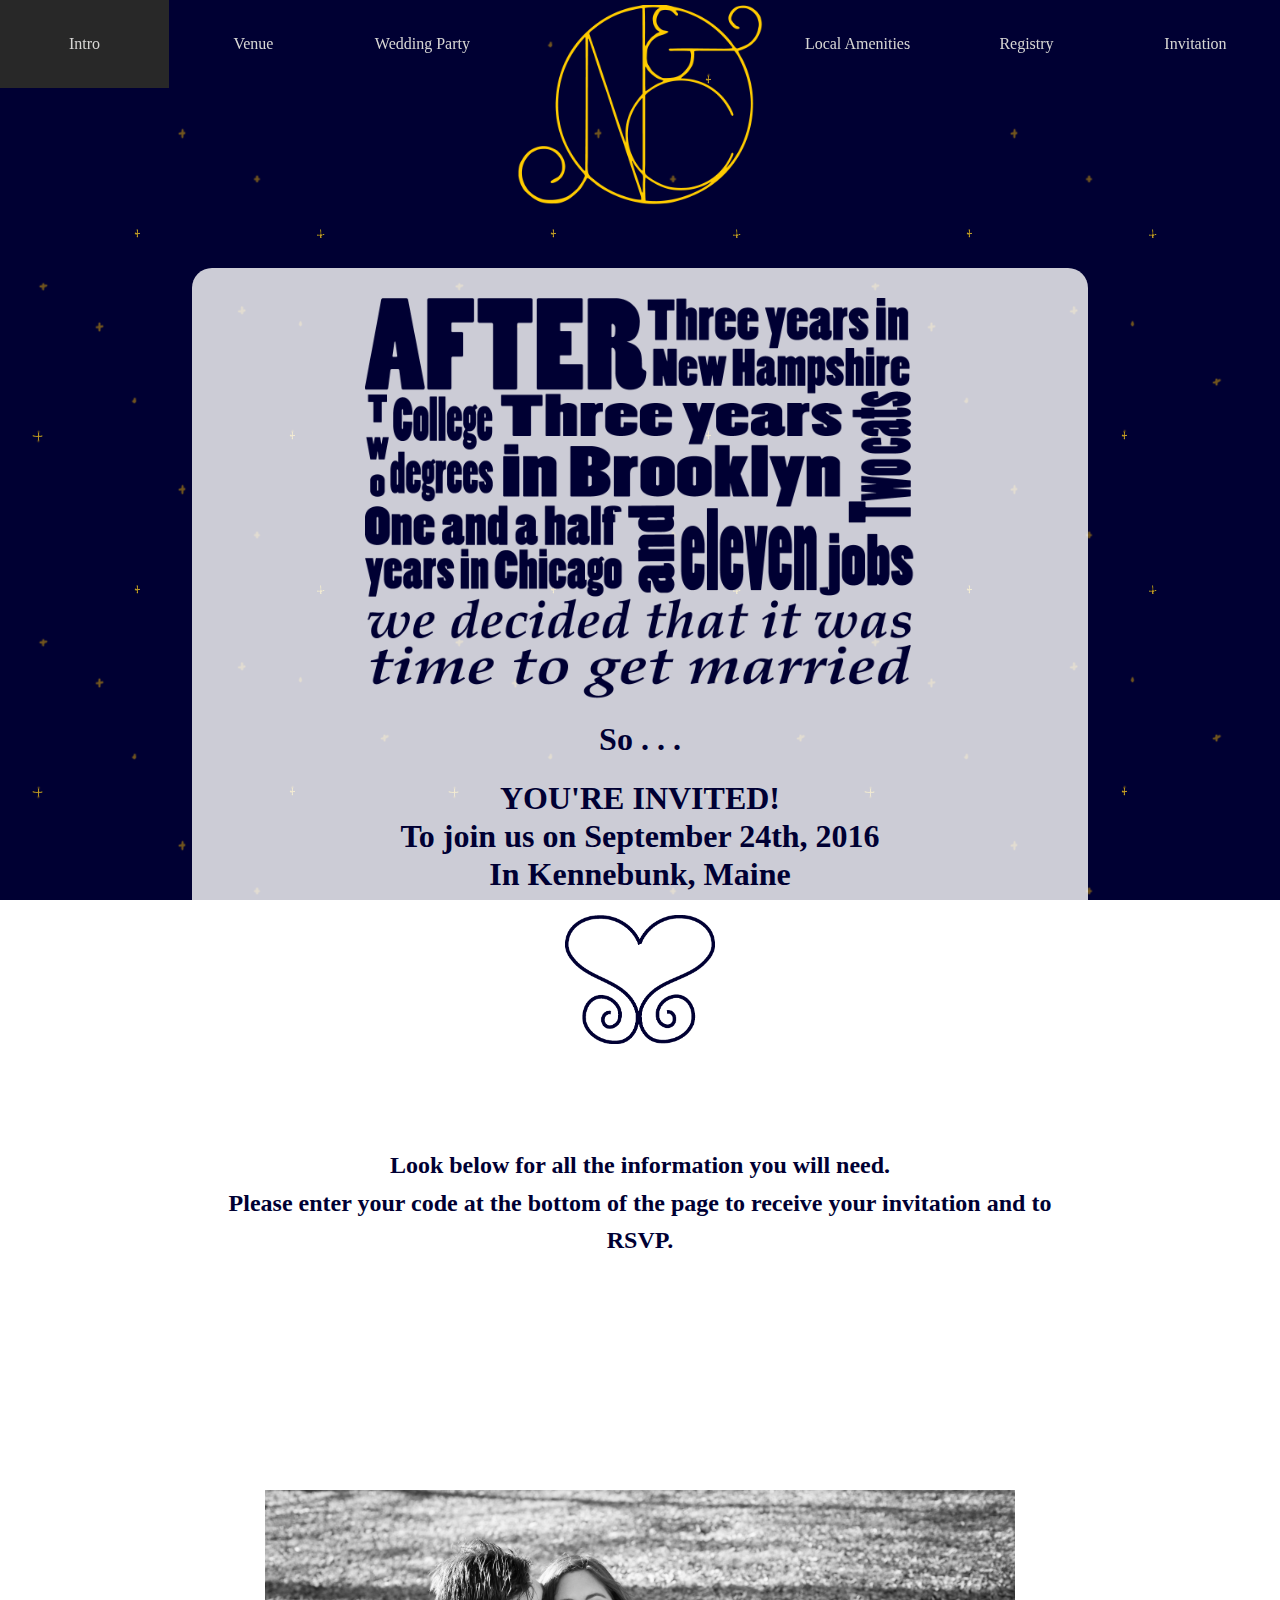
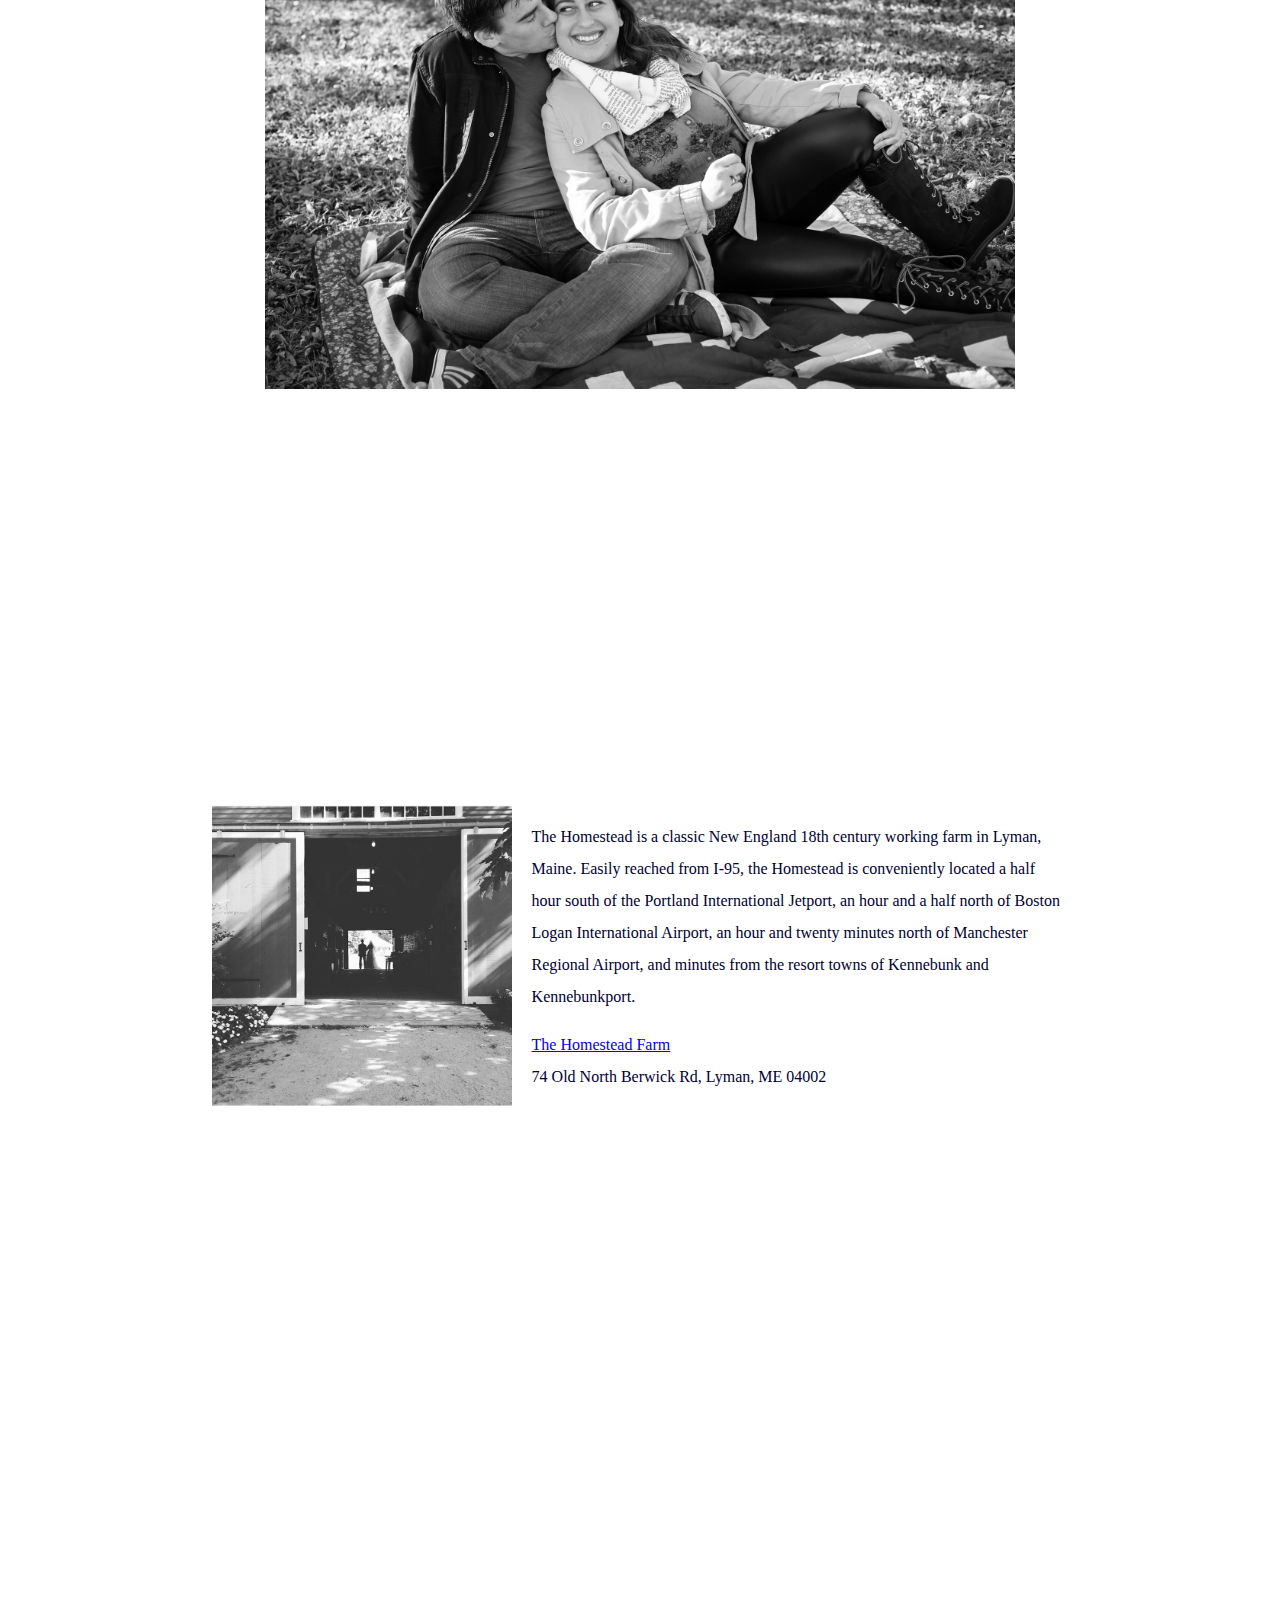
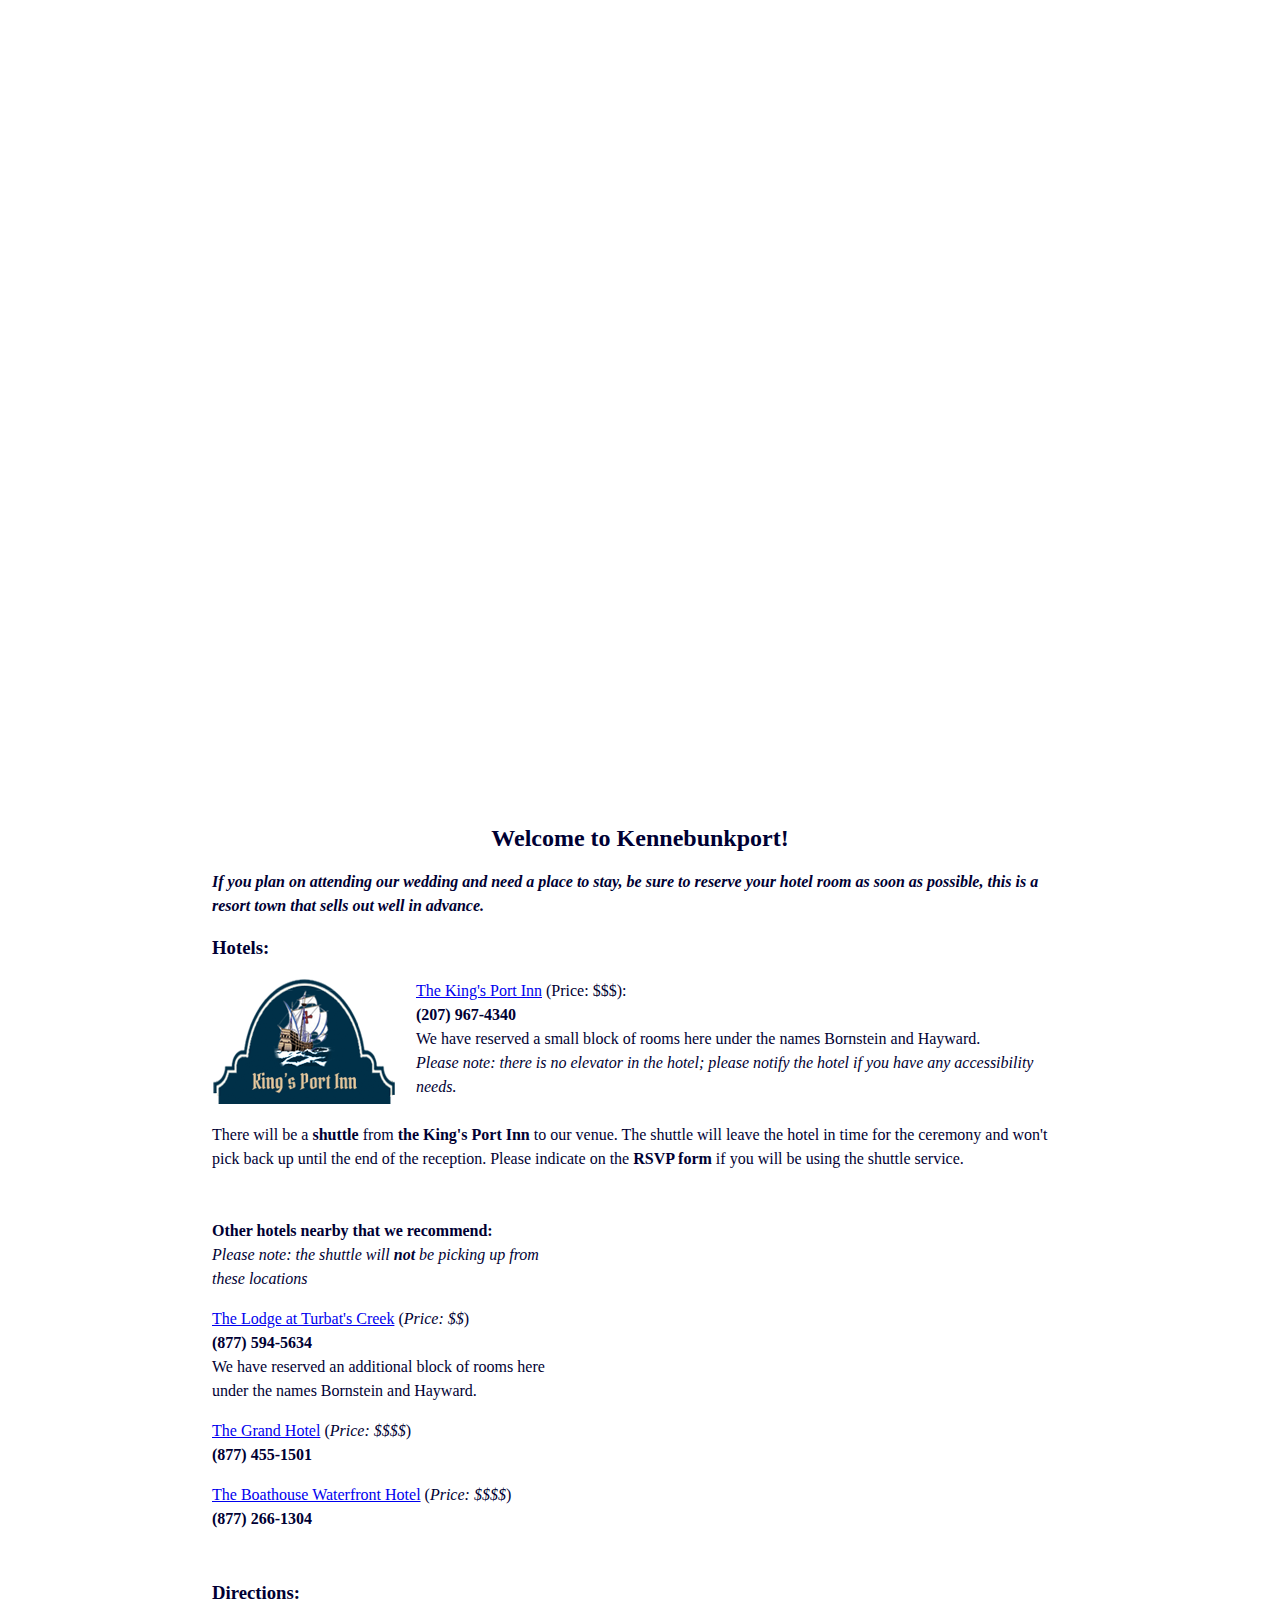
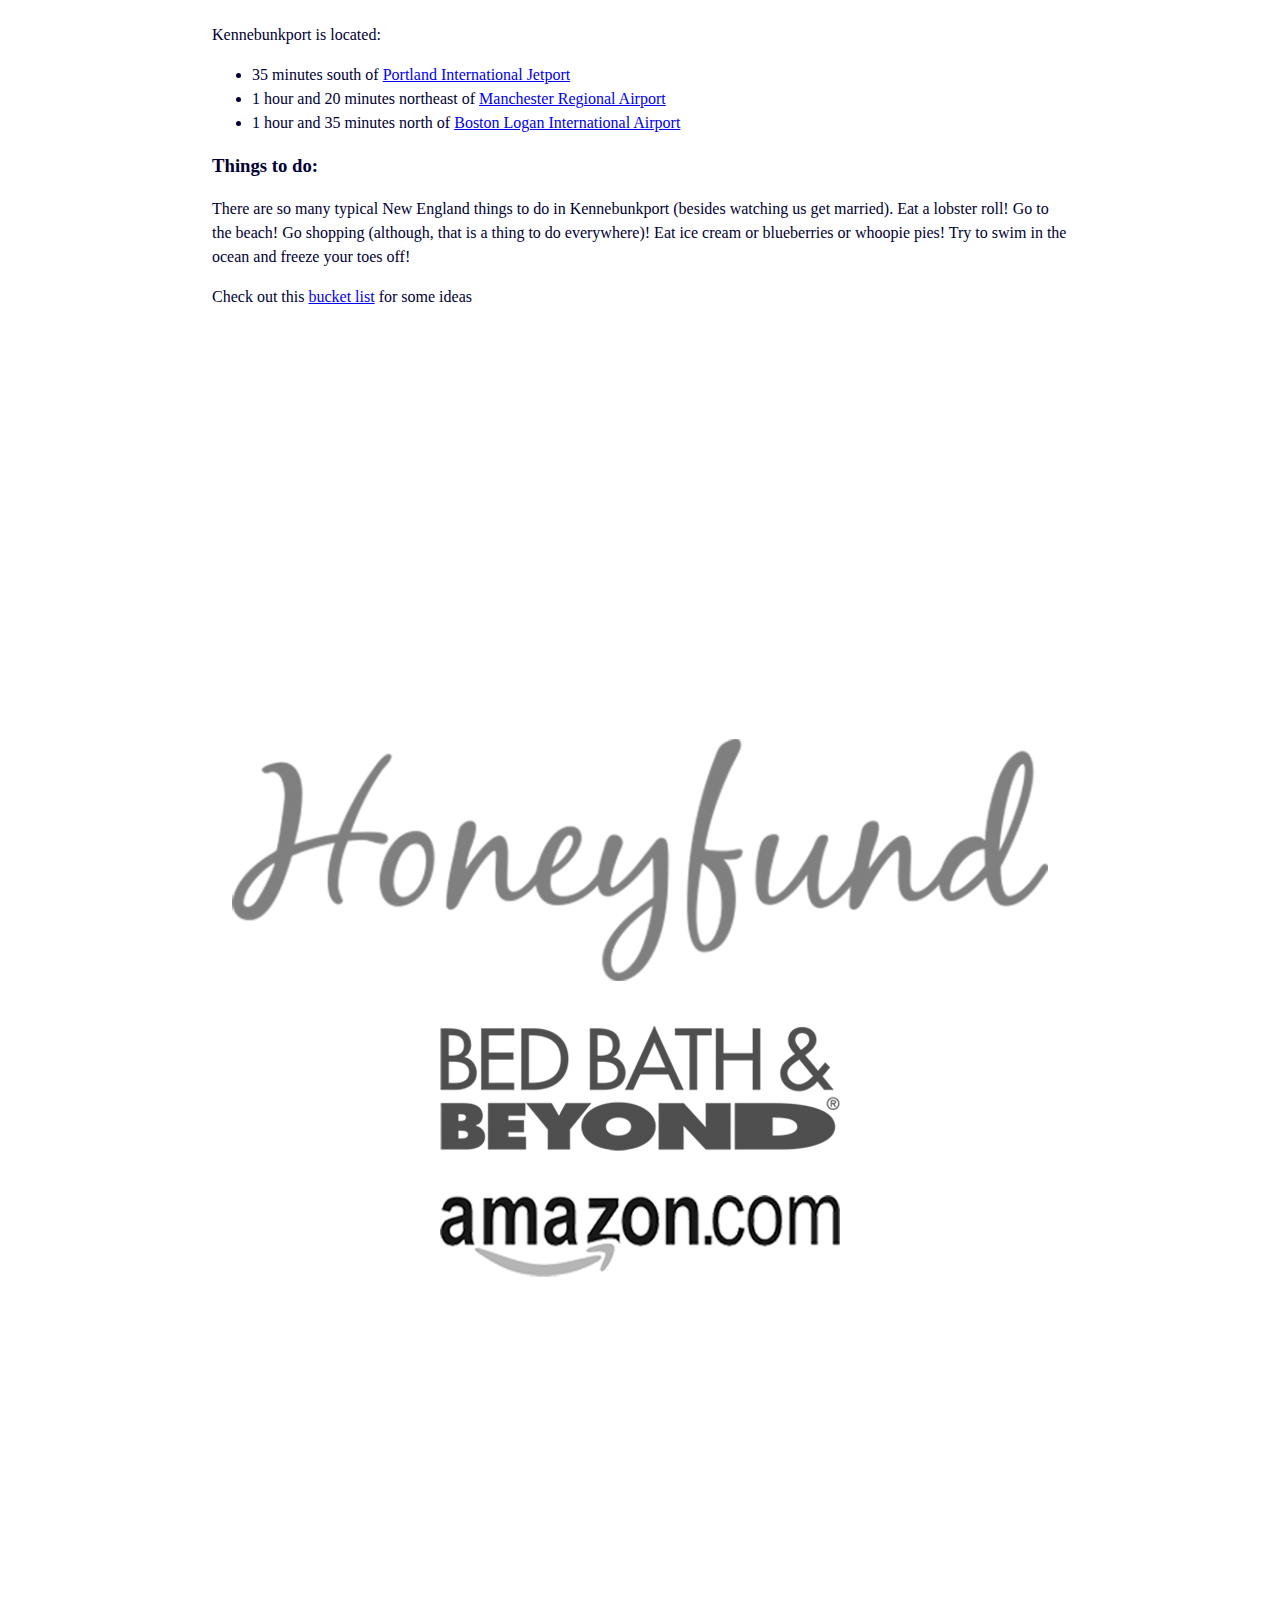
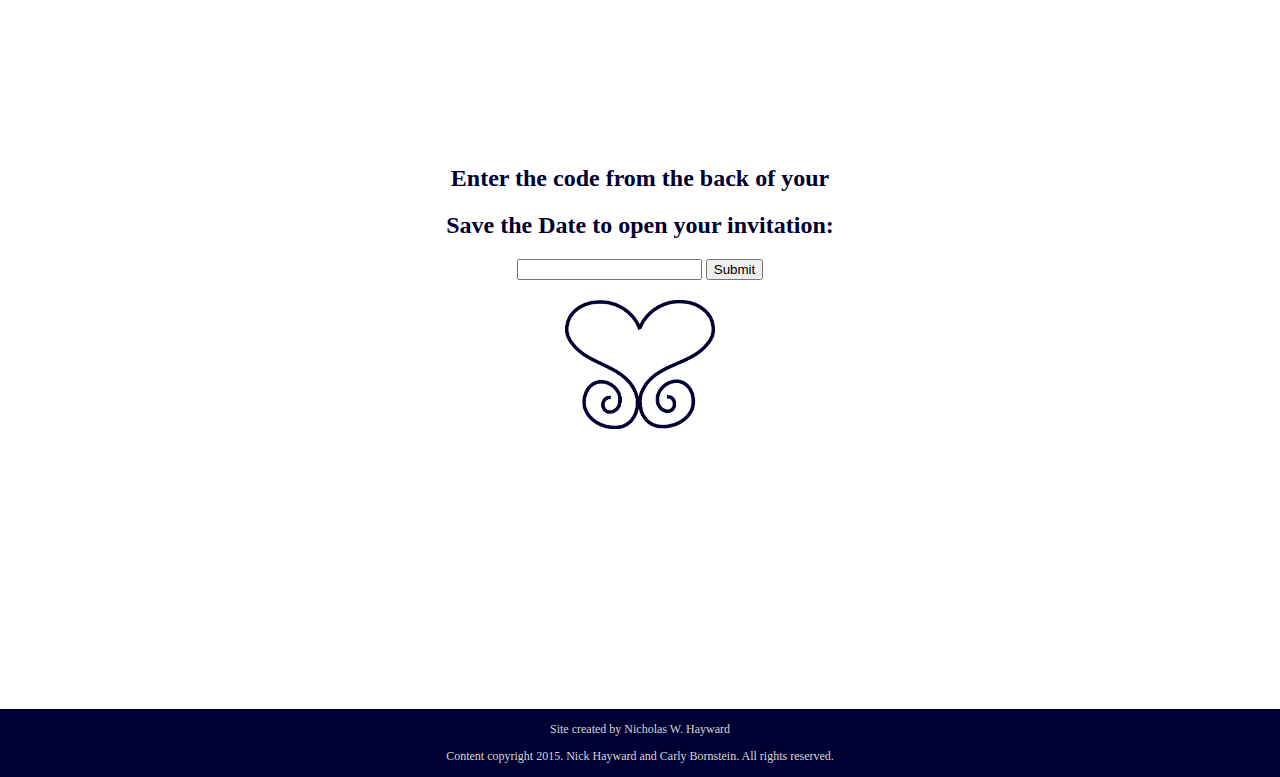
==== index.html @ 3ce3a88a "added footer and countdown" ====
<!DOCTYPE html>
<html>
<head>
	<meta charset="UTF-8">
	<meta name="robots" content="noindex">
	<link rel="shortcut icon" href="img/favicon.ico" type="image/x-icon">
	<link rel="icon" href="img/favicon.ico" type="image/x-icon">
	<title>Nick and Carly's Wedding</title>
	<link rel="stylesheet" type="text/css" href="css/style.css" />
	<link rel="stylesheet" href="plugins/animate.css" />
	<link rel="stylesheet" type="text/css" href="plugins/slick-1.5.9/slick/slick.css" />
	<link rel="stylesheet" type="text/css" href="plugins/slick-1.5.9/slick/slick-theme.css" />
	<script src="https://ajax.googleapis.com/ajax/libs/jquery/1.11.3/jquery.min.js"></script>
	<script>if (typeof jQuery === 'undefined') {
				document.write(unescape('%3Cscript%20src%3D%22plugins/jquery-1.11.3.min.js%22%3E%3C/script%3E'));
			}
	</script>
	<script type="text/javascript" src="js/script.js"></script>
	<script src="plugins/wow/dist/wow.min.js"></script>
	<script type="text/javascript" src="plugins/slick-1.5.9/slick/slick.min.js"></script>
	<script>
		new WOW().init();
	</script>
	<script>
		(function(i,s,o,g,r,a,m){i['GoogleAnalyticsObject']=r;i[r]=i[r]||function(){
		(i[r].q=i[r].q||[]).push(arguments)},i[r].l=1*new Date();a=s.createElement(o),
		m=s.getElementsByTagName(o)[0];a.async=1;a.src=g;m.parentNode.insertBefore(a,m)
		})(window,document,'script','//www.google-analytics.com/analytics.js','ga');
		ga('create', 'UA-71401719-1', 'auto');
		ga('send', 'pageview');
	</script>
</head>
<body>
	<div id="top">
		<div id="nav">
			<a class="nav-item" href="#intro">Intro</a>
			<a class="nav-item" href="#venue">Venue</a>
			<a class="nav-item" href="#party">Wedding Party</a>
			<div id="logo">
				<img src="img/wedding_logo_gold.png" />
			</div>
			<a class="nav-item" href="#amenities">Local Amenities</a>
			<a class="nav-item" href="#registry">Registry</a>
			<a class="nav-item" href="#rsvp">Invitation</a>
		</div>
	</div>
	<div id="wrapper" class="wow fadeInUp">
		<div id="intro">
			<div class="content">
				<img id="introImage" src="img/intro.png" />
				<p><h1>So . . .</h1></p>
				<p><h1>YOU'RE INVITED!<br />
				To join us on September 24th, 2016<br />
				In Kennebunk, Maine</h1></p>
				<img id="introHeart" src="img/scrollwork_heart_navy.png" />
				<iframe src="http://free.timeanddate.com/countdown/i4zasvn5/n2310/cf12/cm0/cu4/ct0/cs0/ca0/co0/cr0/ss0/cac003/cpc003/pct/tcfff/fn3/fs100/szw576/szh243/iso2016-09-24T16:30:00" allowTransparency="true" frameborder="0" width="211" height="49"></iframe>
				<p><h2>Look below for all the information you will need.<br />
				Please enter your code at the bottom of the page to receive your invitation and to RSVP.</h2></p>
			</div>
			<div id="carousel">
				<div><img class="landscape" src="img/gallery/Carly-Nick_008.jpg"></div>
				<div><img class="landscape" src="img/gallery/Carly-Nick_018.jpg"></div>
				<div><img class="landscape" src="img/gallery/Carly-Nick_026.jpg"></div>
				<div><img class="landscape" src="img/gallery/Carly-Nick_036.jpg"></div>
				<div><img class="landscape" src="img/gallery/Carly-Nick_048.jpg"></div>
				<div><img class="landscape" src="img/gallery/Carly-Nick_055.jpg"></div>
				<div><img class="portrait" src="img/gallery/Carly-Nick_068.jpg"></div>
				<div><img class="landscape" src="img/gallery/Carly-Nick_095.jpg"></div>
				<div><img class="landscape" src="img/gallery/Carly-Nick_158.jpg"></div>
				<div><img class="portrait" src="img/gallery/Carly-Nick_171.jpg"></div>
			</div>
		</div>
		<div id="venue">
			<div class="header wow swing">
				<p>The Venue</p>
			</div>
			<div class="content">
				<div id="venueInnerImg">
					<img src="img/Homestead.jpg" />
				</div>
				<div id="venueText">
					<p>The Homestead is a classic New England 18th century working farm in Lyman, Maine. Easily reached from I-95, the Homestead is conveniently located a half hour south of the Portland International Jetport, an hour and a half north of Boston Logan International Airport, an hour and twenty minutes north of Manchester Regional Airport, and minutes from the resort towns of Kennebunk and Kennebunkport.</p>
					<p><a href="http://www.thehomestead.me/" target="_blank">The Homestead Farm</a><br />
					74 Old North Berwick Rd, Lyman, ME 04002
					</p>
				</div>
			</div>
		</div>
		<div id="party">
			<div class="header wow swing">
				<p>The Wedding Party</p>
			</div>
			<div id="partyBoxes">
				<div class="content wow fadeInLeft">
					<div class="bobble">
						<img src="img/bobbles/SaraBobble.png" />
					</div>
					<div class="partyText">
						<p><h2>Sara Dennison</h2></p>
						<p><b>Co-Maid of Honor</b><br />
						<b>Relationship:</b> Best friend<br />
						<b>Friends since:</b> 2007<br />
						<b>Most annoying habit:</b> constantly dances</p>
						<p>Sara and I met freshman year of college, we always say that we became best friends on her birthday (when we stuffed ourselves with pizza and smartfood popcorn). As we learned in Dijon, we can easily drink tea and chat for an entire week and not run out of things to say. She is always ready to listen without judgment or just sit and watch TV together. </p>
						<p><i><b>Note from Nick:</b> You shouldn’t be able to curl your foot into a fist. It’s just wrong.</i></p>
					</div>
				</div>
				<div class="content wow fadeInRight">
					<div class="bobble">
						<img src="img/bobbles/AllanBobble.png" />
					</div>
					<div class="partyText">
						<p><h2>Allan Grondin</h2></p>
						<p><b>Best Man</b><br />
						<b>Relationship:</b> Best friend<br />
						<b>Friends since:</b> 2005<br />
						<b>Favorite everything:</b> Top Gun</p>
						<p>Allan and I met sophomore year of high school when he borrowed a pen from me every day in Driver’s Ed. The next semester I saw him at lunch and I got my pen back. We decided that was enough foreplay and we started hanging out. Allan is the kind of guy who will always have your back without you even needing to ask. He’s also the kind of guy who always has sharp and/or dangerous objects within arm's reach, so keep him on your side.</p>
						<p><i><b>Note from Carly:</b> Their bromance makes me jealous.</i>
						</p>
					</div>
				</div>
				<div class="content wow fadeInLeft">
					<div class="bobble">
						<img src="img/bobbles/JessBobble.png" />
					</div>
					<div class="partyText">
						<p><h2>Jessica Harris</h2></p>
						<p><b>Co-Maid of Honor</b><br />
						<b>Relationship:</b> Best friend<br />
						<b>Friends since:</b> 2007<br />
						<b>Most adorable feature:</b> Perfectly curly hair that I can’t help but sproing</p>
						<p>Jess and I met freshman year of college and bonded quickly while apple picking and later drinking mocktails (because we were that cool). Even though she might love my mom more than she loves me, Jess and I can always come up with fun activities (possibly involving dressing my nieces as hobobabies when they couldn’t object  . . .  sorry). Clearly, she is creative with a dash of wisdom thrown in.</p>
						<p><i><b>Note from Nick:</b> Cause it’s my show you can’t tell me what to do. When life hands me lemons, I make beef stew.</i>
						</p>
					</div>
				</div>
				<div class="content wow fadeInRight">
					<div class="bobble">
						<img src="img/bobbles/RyanBobble.png" />
					</div>
					<div class="partyText">
						<p><h2>Ryan Mack</h2></p>
						<p><b>Groomsman</b><br />
						<b>Relationship:</b> Brother<br />
						<b>Brothers since:</b> 2004<br />
						<b>Most recent sale:</b> 5 seconds ago</p>
						<p>Ryan and I have always been pretty much exact opposites. Two different sides of the spectrum when it comes to athleticism and overall confidence. We still managed to get along for the most part and bond over video games. It was in college, when I was 21 and he needed someone to buy him alcohol, that we found an even stronger bond. Ryan is technically my step-brother, but screw that. He’s my brother. I wouldn’t have it any other way.</p>
						<p><i><b>Note from Carly:</b> I also bought him alcohol.</i>
						</p>
					</div>
				</div>
				<div class="content wow fadeInLeft">
					<div class="bobble">
						<img src="img/bobbles/AliBobble.png" />
					</div>
					<div class="partyText">
						<p><h2>Alanna Bornstein</h2></p>
						<p><b>Bridesmaid</b><br />
						<b>Relationship:</b> Sister<br />
						<b>Sisters since:</b> 1988<br />
						<b>Favorite word:</b> hhhuuuhuuuuggghhh <i>(sigh)</i></p>
						<p>Alanna and I met when  . . .  I was born, and she couldn’t have been happier to get a little sister (cough). We traveled all over, just the two of us, and she always took care of me (albeit by leaving me to watch the bags while she ran off to explore the airport). Once she went off to college our friendship really grew (clearly there is no correlation). The way I speak may change after we get off the phone, but she is always my go-to-person on everything.</p>
						<p><i><b>Note from Nick:</b> I’m better at Words with Friends.</i>
						</p>
					</div>
				</div>
				<div class="content wow fadeInRight">
					<div class="bobble">
						<img src="img/bobbles/JeffBobble.png" />
					</div>
					<div class="partyText">
						<p><h2>Jeffrey Hodgdon</h2></p>
						<p><b>Groomsman</b><br />
						<b>Relationship:</b> Friend<br />
						<b>Friends since:</b> 2007<br />
						<b>Night job:</b> Dave Chappelle’s understudy</p>
						<p>Jeff and I went to high school together, but we didn’t really meet until college. In high school he was the guy who sat two desks in front of me wearing a distracting t-shirt where letters turned into musical instruments. I missed more questions from the teacher in that class than any class I’ve ever been in. Jeff is the kind of person you can sit down with and just talk about life. He’s a loyal friend. No matter where you go, he’ll get there, even if it’s just for a quick visit.</p>
						<p><i><b>Note from Carly:</b> His laugh scares me.</i>
						</p>
					</div>
				</div>
				<div class="content wow fadeInLeft">
					<div class="bobble">
						<img src="img/bobbles/CoriBobble.png" />
					</div>
					<div class="partyText">
						<p><h2>Cori McGrath</h2></p>
						<p><b>Bridesmaid</b><br />
						<b>Relationship:</b> Sister<br />
						<b>Sisters since:</b> 1988<br />
						<b>Best talent:</b> She can outdrink us all</p>
						<p>Cori and I met when she held me in the hospital after I was born (I assume, I have no recollection of this). And then I was able to hold her daughters in the hospital after they were born. Even though she was stuck babysitting us all the time, she sought her revenge by having me babysit Molly and Shaye. I lucked out having a big sister like her, because Cori and her family are the best people to stay up late with, drinking wine, playing games, and being silly (and possibly deep).</p>
						<p><i><b>Note from Nick:</b> How can real estate exist without fake estate? Think about it.</i>
						</p>
					</div>
				</div>
				<div class="content wow fadeInRight">
					<div class="bobble">
						<img src="img/bobbles/DustinBobble.png" />
					</div>
					<div class="partyText">
						<p><h2>Dustin Schoenbrun</h2></p>
						<p><b>Groomsman</b><br />
						<b>Relationship:</b> Friend<br />
						<b>Friends since:</b> 2008<br />
						<b>Fun fact:</b> Next in line to replace Geddy Lee on bass guitar</p>
						<p>Dustin and I met in college when we encountered each other one day in a dorm that neither of us lived in. We were both made up of a similar combination of nerdiness and geekiness, so we hit it off pretty well. Dustin is a rare mix of midwestern values, southern charm, and a northeastern love of the Bruins. He cares about those close to him, and I mean he really cares. If you like bonding with strangers at the table next to yours, just follow him out anywhere.</p>
						<p><i><b>Note from Carly:</b> I’m so happy he cut his hair.</i>
						</p>
					</div>
				</div>
			</div>
		</div>
		<div id="amenities">
			<div class="header wow swing">
				<p>Local Amenities</p>
			</div>
			<div class="content">
				<p><h2>Welcome to Kennebunkport!</h2></p>
				<p><em><strong>If you plan on attending our wedding and need a place to stay, be sure to reserve your hotel room as soon as possible, this is a resort town that sells out well in advance.</strong></em></p>
				<p><h3>Hotels:</h3></p>
				<img src="img/KingsPortInn.png" />
				<p><a href="http://www.kingsportinn.com/" target="_blank">The King's Port Inn</a> (Price: $$$):<br />
				<b>(207) 967-4340</b><br />
				We have reserved a small block of rooms here under the names Bornstein and Hayward.<br />
				<i>Please note: there is no elevator in the hotel; please notify the hotel if you have any accessibility needs.</i><br /><br />
				There will be a <b>shuttle</b> from <b>the King's Port Inn</b> to our venue. The shuttle will leave the hotel in time for the ceremony and won't pick back up until the end of the reception. Please indicate on the <b>RSVP form</b> if you will be using the shuttle service.</p>
				<div id="amenitiesInfo">
					<div id="info">
						<p><b>Other hotels nearby that we recommend:</b><br />
						<i>Please note: the shuttle will <b>not</b> be picking up from these locations</i></p>
						<p><a href="http://www.lodgeatturbatscreek.com/" target="_blank">The Lodge at Turbat's Creek</a> (<i>Price: $$</i>)<br />
						<b>(877) 594-5634</b><br />
						We have reserved an additional block of rooms here under the names Bornstein and Hayward.</p>
						<p><a href="http://www.thegrandhotelmaine.com/" target="_blank">The Grand Hotel</a> (<i>Price: $$$$</i>)<br />
						<b>(877) 455-1501</b></p>
						<p><a href="http://boathouseme.com/" target="_blank">The Boathouse Waterfront Hotel</a> (<i>Price: $$$$</i>)<br />
						<b>(877) 266-1304</b></p>
					</div>
					<div id="mapContainer">
						<iframe src="https://www.google.com/maps/embed?pb=!1m28!1m12!1m3!1d92759.42466207806!2d-70.62148705323632!3d43.40353025013741!2m3!1f0!2f0!3f0!3m2!1i1024!2i768!4f13.1!4m13!3e6!4m5!1s0x4cb2ab8d7031692f%3A0xaef5ee0ee29c388e!2sKing&#39;s+Port+Inn%2C+18+Western+Ave%2C+Kennebunk%2C+ME+04043!3m2!1d43.359491899999995!2d-70.4808899!4m5!1s0x4cb2b0c34b0e8c6f%3A0x631d1c53defa34c9!2s74+Old+North+Berwick+Rd%2C+Lyman%2C+ME+04002!3m2!1d43.4514621!2d-70.62165449999999!5e0!3m2!1sen!2sus!4v1449376179369" width="500" height="375" frameborder="0" style="border:0" allowfullscreen></iframe>
					</div>
				</div>
				<p><h3>Directions:</h3></p>
				<p>Kennebunkport is located:</p>
				<ul>
					<li>35 minutes south of <a href="https://www.google.com/maps/dir/Portland+International+Jetport,+Westbrook+Street,+Portland,+ME/King%27s+Port+Inn,+18+Western+Ave,+Kennebunk,+ME+04043/@43.5045903,-70.5771215,11z/data=!3m1!4b1!4m13!4m12!1m5!1m1!1s0x4cb29959242eab81:0xfbc7a5854bf63ecf!2m2!1d-70.3096974!2d43.6464785!1m5!1m1!1s0x4cb2ab8d7031692f:0xaef5ee0ee29c388e!2m2!1d-70.4808899!2d43.3594919" target="_blank">Portland International Jetport</a></li>
					<li>1 hour and 20 minutes northeast of <a href="https://www.google.com/maps/dir/Manchester-Boston+Regional+Airport,+Airport+Road,+Manchester,+NH/King's+Port+Inn,+18+Western+Ave,+Kennebunk,+ME+04043/@42.9814076,-71.5520162,9z/data=!3m1!4b1!4m13!4m12!1m5!1m1!1s0x89e24c36881b17dd:0x37d636cccee4883c!2m2!1d-71.4352177!2d42.929687!1m5!1m1!1s0x4cb2ab8d7031692f:0xaef5ee0ee29c388e!2m2!1d-70.4808899!2d43.3594919" target="_blank">Manchester Regional Airport</a></li>
					<li>1 hour and 35 minutes north of <a href="https://www.google.com/maps/dir/Boston+Logan+International+Airport,+1+Harborside+Dr,+Boston,+MA+02128/King's+Port+Inn,+18+Western+Ave,+Kennebunk,+ME+04043/@42.8596895,-71.5087319,9z/data=!3m1!4b1!4m13!4m12!1m5!1m1!1s0x89e37014d5da4937:0xc9394c31f2d5144!2m2!1d-71.0095602!2d42.3656132!1m5!1m1!1s0x4cb2ab8d7031692f:0xaef5ee0ee29c388e!2m2!1d-70.4808899!2d43.3594919" target="_blank">Boston Logan International Airport</a></li>
				</ul>
				<p><h3>Things to do:</h3></p>
				<p>There are so many typical New England things to do in Kennebunkport (besides watching us get married). Eat a lobster roll! Go to the beach! Go shopping (although, that is a thing to do everywhere)! Eat ice cream or blueberries or whoopie pies! Try to swim in the ocean and freeze your toes off!</p>
				<p>Check out this <a href="http://bucketlistjourney.net/2015/06/bucket-list-things-to-do-in-kennebunkport-maine/" target="_blank">bucket list</a> for some ideas</p>
			</div>
		</div>
		<div id="registry">
			<div class="header wow swing">
				<p>Registry</p>
			</div>
			<div class="content">
				<a id="hfLogo" href="http://www.honeyfund.com/wedding/nickandcarly" target="_blank"><img src="img/registry/honeyfund-logo_gray.png" /></a>
				<a id="bbbLogo" href="https://www.bedbathandbeyond.com:443/store/giftregistry/view_registry_guest.jsp?registryId=542759520&eventType=Wedding&pwsurl=" target="_blank"><img src="img/registry/Bed-BathBeyondLogo_gray.png" /></a>
				<a id="aLogo" href="https://www.amazon.com/registry/wedding/TQKA5WDMKS6T" target="_blank"><img src="img/registry/amazon_logo_gray.png" /></a>
			</div>
		</div>
		<div id="rsvp">
			<div class="header wow swing">
				<p>Invitation</p>
			</div>
			<div class="content">
				<div id="codeEntry">
					<h2>Enter the code from the back of your</h2>
					<h2>Save the Date to open your invitation:</h2>
					<input type="text" name="code">
					<button id="submitCode" type="button" onclick="checkCodeAndGetInvite()">Submit</button>
					<img id="introHeart" src="img/scrollwork_heart_navy.png" />
				</div>
			</div>
		</div>
	</div>
	<div id="footer">
		<p>Site created by Nicholas W. Hayward</p>
		<p>Content copyright 2015. Nick Hayward and Carly Bornstein. All rights reserved.</p>
	</div>
</body>
</html>
---- css/style.css ----
body {
	font-family: Georgia, serif;
	/*font-family: "Trebuchet MS", Helvetica, sans-serif;*/
	background-image: url('../img/backgrounds/NavyStars.png');
	background-attachment: fixed;
	color: #000033;
	margin: 0;
	min-width: 658px;
}

#top {
	text-align: center;
}

#nav {
	display: flex;
	position: fixed;
	top: 0;
	left: 0;
	width: 100%;
	min-width: 658px;
	z-index: 1;
}

@media screen and (max-width: 657px) {
	#nav {
		position: static;
	}
}

.nav-item {
	background-color: #000033;
	color: #D7D6D4;
	flex-basis: 25%;
	padding: 25px 10px;
	text-decoration: none;
	height: 100%;
	min-height: 38px;
	display: flex;
	justify-content: center;
	align-items: center;
}

.nav-item:hover {
	background-color: #282828;
}

#logo img {
	padding: 5px 10px;
}

@media screen and (max-width: 922px) {
	#logo {
		display: none !important;
	}
}

#heading {
	margin-top: 100px;
}

#wrapper {
	margin-top: 68px;
}

@media screen and (max-width: 657px) {
	#wrapper {
		margin-top: 0;
	}
}

#wrapper > div {
	padding: 1px 15% 200px;
	text-align: center;
}

@media screen and (max-width: 922px) {
	#wrapper > div {
		padding: 1px 5% 100px;
	}
}

.header {
	display: inline-block;
	font-family: Papyrus, fantasy;
	font-weight: bold;
	font-size: 55px;
	color: #D7D6D4;
}

.header p {
	text-shadow:
		3px 3px 5px #000033,
		-1px -1px 5px #000033,
		1px -1px 5px #000033,
		-1px 1px 5px #000033,
		1px 1px 5px #000033;
}

.content {
	background-color: rgba(255, 255, 255, 0.8);
	border-radius: 20px;
	padding: 10px 20px;
	text-align: left;
}

#introImage, #introHeart {
	display: block;
	width: 100%;
	margin: 20px auto;
}

#introImage {
	max-width: 550px;
}

#introHeart {
	max-width: 150px;
}

#intro {
	line-height: 235%;
	padding-top: 200px !important;
}

#intro .content {
	padding: 10px 30px;
	text-align: center;
}

#carousel {
	margin-top: 200px;
}

#carousel img {
	display: block;
	margin: auto;
	width: 100%;
}

#carousel .landscape {
	max-width: 750px;
}

#carousel .portrait {
	max-width: 333px;
}

#venue {
	background-image: url('../img/backgrounds/Homestead5.jpg');
	background-size: cover;
	background-attachment: fixed;
	background-position: center center;
	text-align: center;
}

#venue .content {
	display: flex;
	flex-wrap: wrap;
	align-items: center;
}

#venueInnerImg {
	flex-basis: 35%;
	padding-right: 20px;
}

#venueInnerImg img {
	width: 100%;
}

#venueText {
	flex-basis: 62%;
	flex-grow: 1;
	line-height: 200%;
}

#party {
	padding: 1px 0 200px !important;
}

#party #partyBoxes {
	display: flex;
	flex-wrap: wrap;
	justify-content: space-around;
	padding: 0px !important;
}

#party #partyBoxes .content {
	flex-basis: 425px;
	flex-grow: 1;
	margin: 50px 20px;
	border-radius: 20px;
	display: flex;
	flex-wrap: wrap;
}

#party #partyBoxes .content .bobble {
	flex-grow: 1;
	text-align: center;
}

#party #partyBoxes .content .bobble img {
	max-height: 399px;
	max-width: 250px;
}

#party #partyBoxes .content .partyText {
	flex-basis: 45%;
	flex-grow: 1;
}

#amenities {
	background-image: url('../img/backgrounds/KennebunkMap.jpg');
	background-size: cover;
	background-attachment: fixed;
	background-position: center center;
}

#amenities .content {
	line-height: 150%;
}

#amenities .content h2 {
	text-align: center;
}

#amenities .content img {
	float: left;
	margin-right: 20px;
}

#amenities .content #amenitiesInfo {
	display: flex;
	flex-wrap: wrap;
	align-items: center;
	justify-content: space-between;
}

#amenities .content #amenitiesInfo #info {
	flex-basis: 30%;
	flex-grow: 1;
	margin-right: 10px;
}

#amenities .content #amenitiesInfo #mapContainer {
	width: 500px;
	height: 375px;
}

#amenities .content .scrolloff {
    pointer-events: none;
}

#registry .content {
	display: flex;
	flex-wrap: wrap;
	align-items: center;
	justify-content: space-around;
}

#registry .content a {
	margin: 20px;
}

#registry .content img {
	flex-basis: 400px;
}

#registry .content img:first-child {
	flex-basis: 100%;
}

#hfLogo {
	width: 850px;
}

#bbbLogo, #aLogo {
	width: 400px;
	height: 100%;
	margin: auto;
}

#hfLogo img, #bbbLogo img, #aLogo img {
	width: 100%;
}

#rsvp {
	background-image: url('../img/backgrounds/envelope_logo.jpg');
	background-size: cover;
	background-attachment: fixed;
	background-position: center center;
}

#codeEntry {
	font-family: Papyrus, fantasy;
	font-weight: bold;
	text-align: center;
	padding: 50px 0;
}

#rsvp .content svg {
	display: block;
	margin: auto;
}

text {
  stroke-dasharray: 1000;
  stroke-dashoffset: 1000;
  -webkit-animation: draw 8s forwards;
  -moz-animation: draw 8s forwards;
  -o-animation: draw 8s forwards;
  -ms-animation: draw 8s forwards;
  animation: draw 8s forwards;
}
@-webkit-keyframes draw {
  100% {
    stroke-dashoffset: 0;
  }
}
@-moz-keyframes draw {
  100% {
    stroke-dashoffset: 0;
  }
}
@-o-keyframes draw {
  100% {
    stroke-dashoffset: 0;
  }
}
@-ms-keyframes draw {
  100% {
    stroke-dashoffset: 0;
  }
}
@keyframes draw {
  100% {
    stroke-dashoffset: 0;
  }
}

#rsvp .content #invite {
	position: relative;
	text-align: center;
	padding: 40px 45px;
	font-weight: bold;
	font-family: Papyrus, fantasy;
}

#rsvp .content #invite #upper_right {
	position: absolute;
	background-image: url(../img/scrollwork_corner_navy_tr.png);
	background-repeat: no-repeat;
	background-size: cover;
	top: 5px;
	right: 0%;
	height: 200px;
	width: 200px;
}

#rsvp .content #invite #upper_left {
	position: absolute;
	background-image: url(../img/scrollwork_corner_navy_tl.png);
	background-repeat: no-repeat;
	background-size: cover;
	top: 5px;
	left: 0;
	height: 200px;
	width: 200px;
}

#rsvp .content #invite #lower_left {
	position: absolute;
	background-image: url(../img/scrollwork_corner_navy_bl.png);
	background-repeat: no-repeat;
	background-size: cover;
	bottom: 0%;
	left: 0;
	height: 200px;
	width: 200px;
}

#rsvp .content #invite #lower_right {
	bottom: 0%;
	background-image: url(../img/scrollwork_corner_navy_br.png);
	background-repeat: no-repeat;
	background-size: cover;
	right: 0%;
	position: absolute;
	height: 200px;
	width: 200px;
}

#rsvp .content #rsvpForm {
	line-height: 2;
	max-width: 600px;
	border: 5px solid #060761;
	margin: 20px auto;
	padding: 10px;
}

#rsvp .content #rsvpForm input[type=number] {
	width: 20px;
}

#rsvp .content #rsvpForm p:last-child {
	text-align: center;
}

#footer {
	background-color: #000033;
	color: #D7D6D4;
	font-size: 12px;
	text-align: center;
	padding: 1px;
}
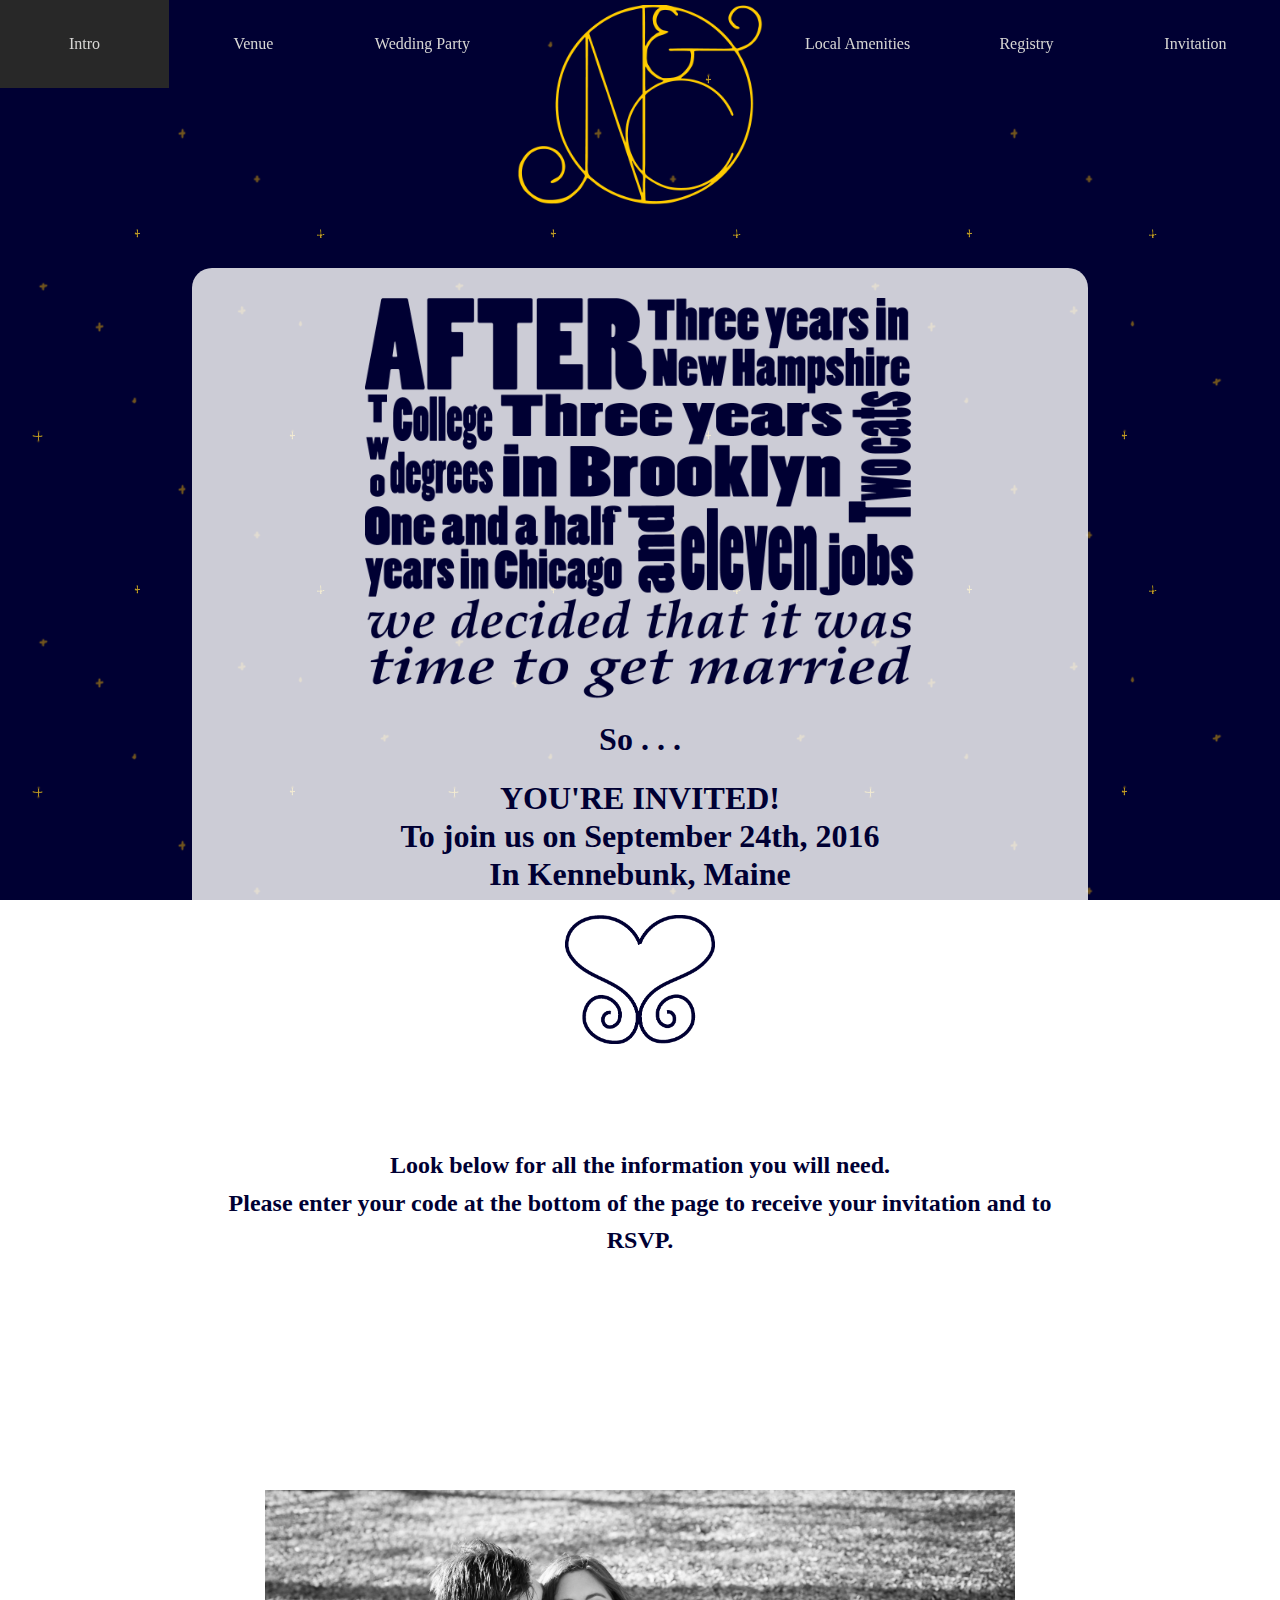
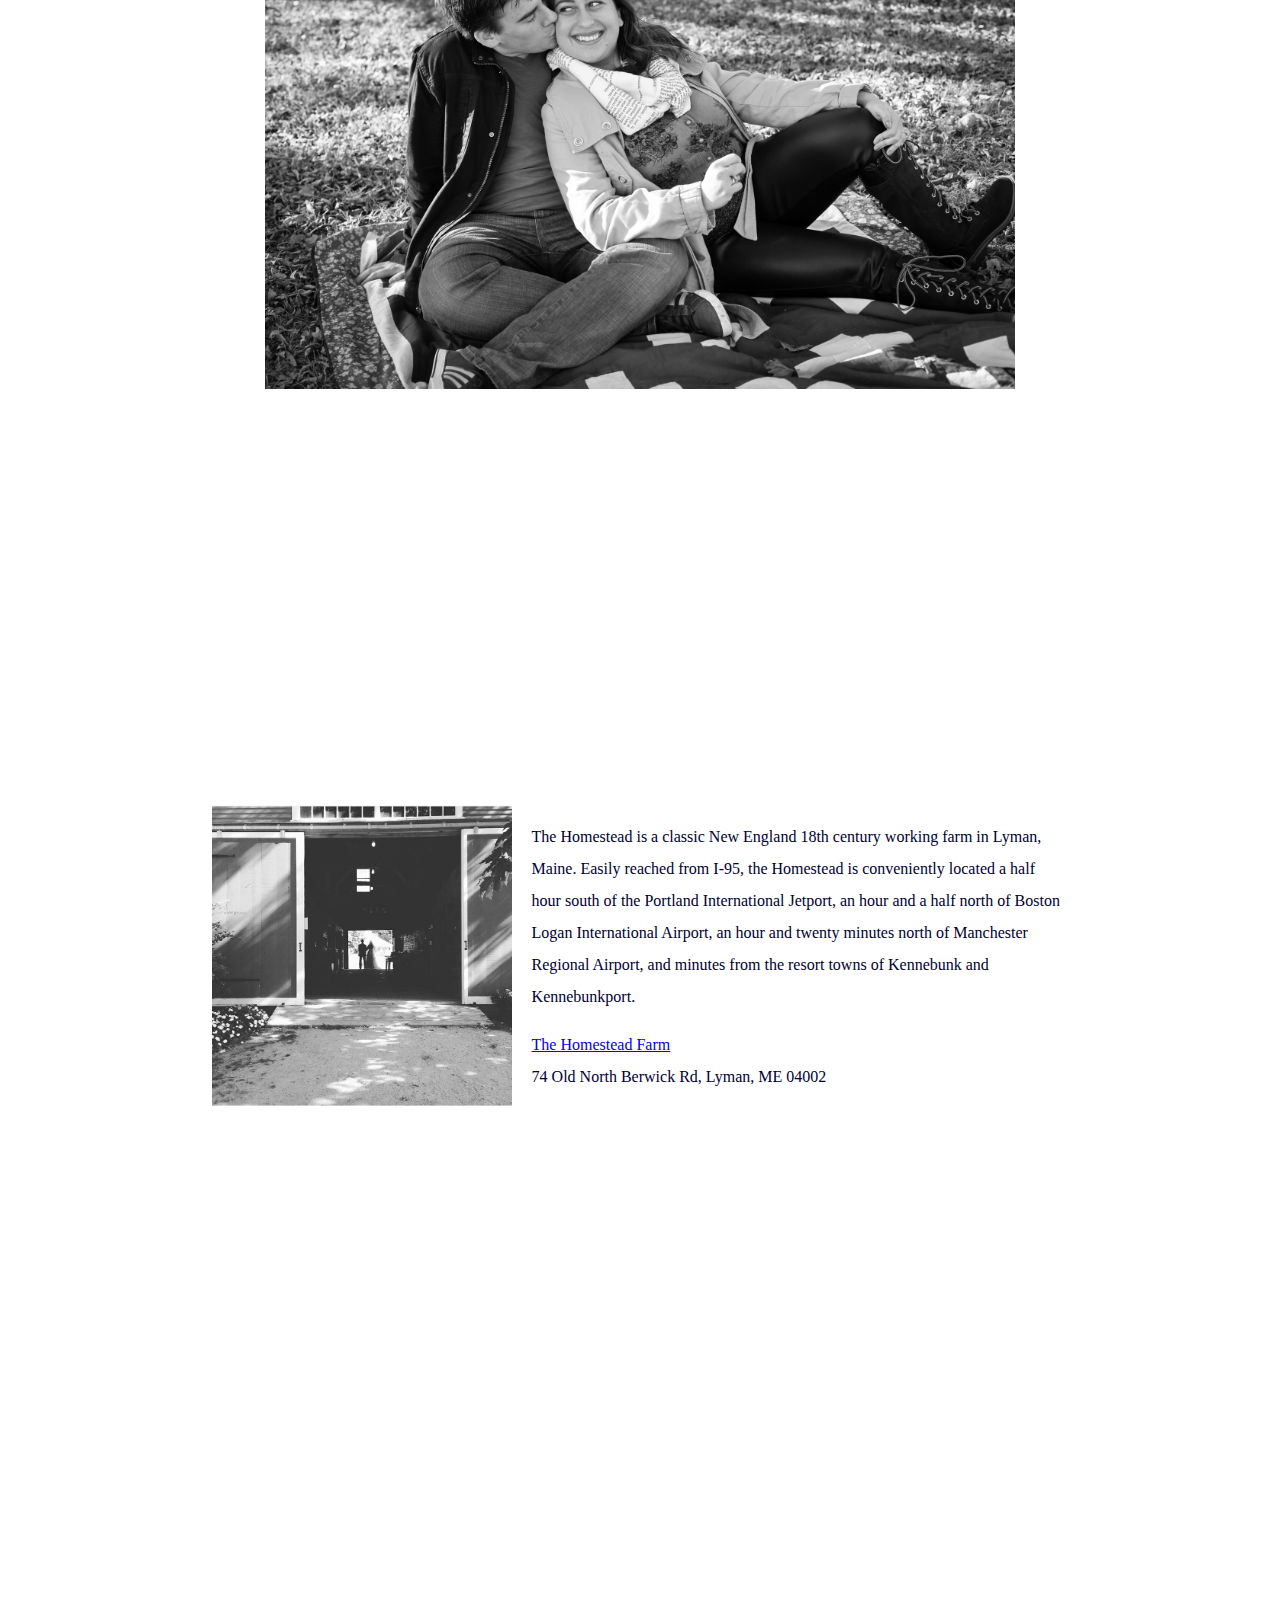
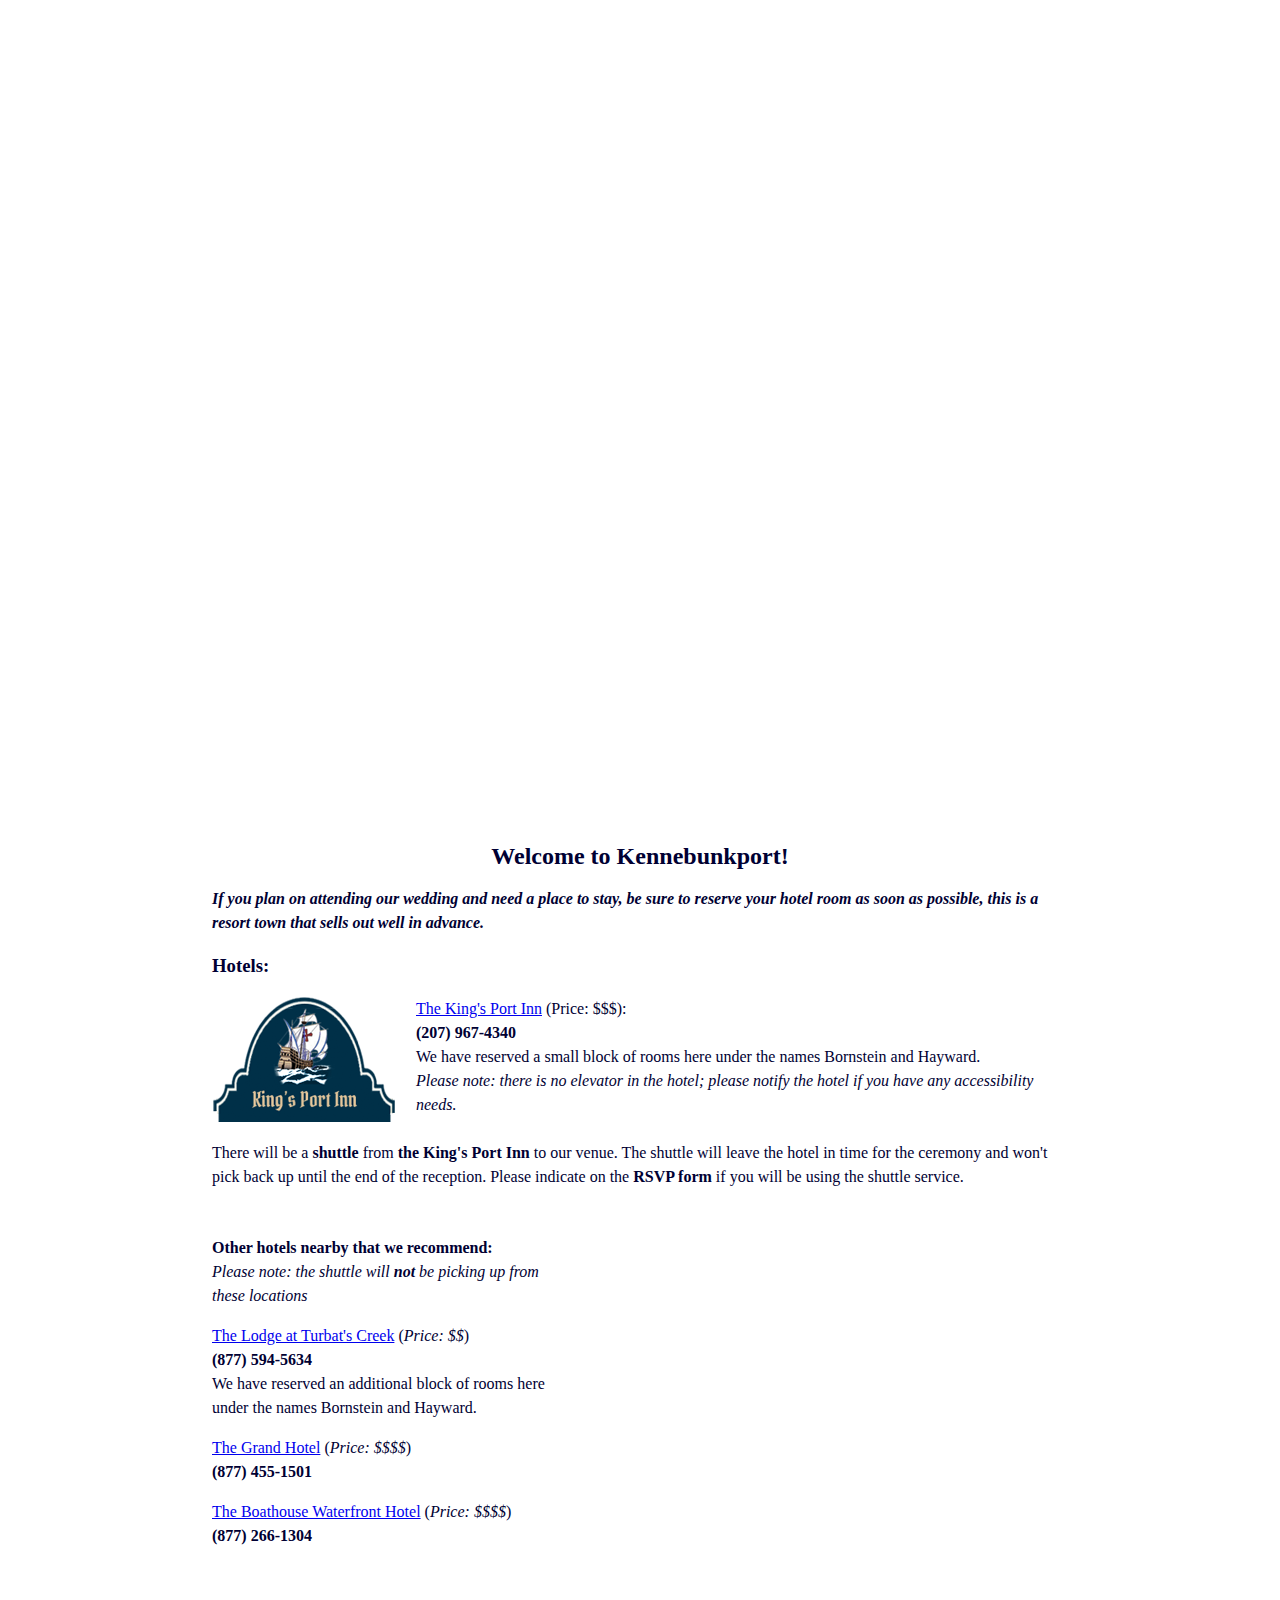
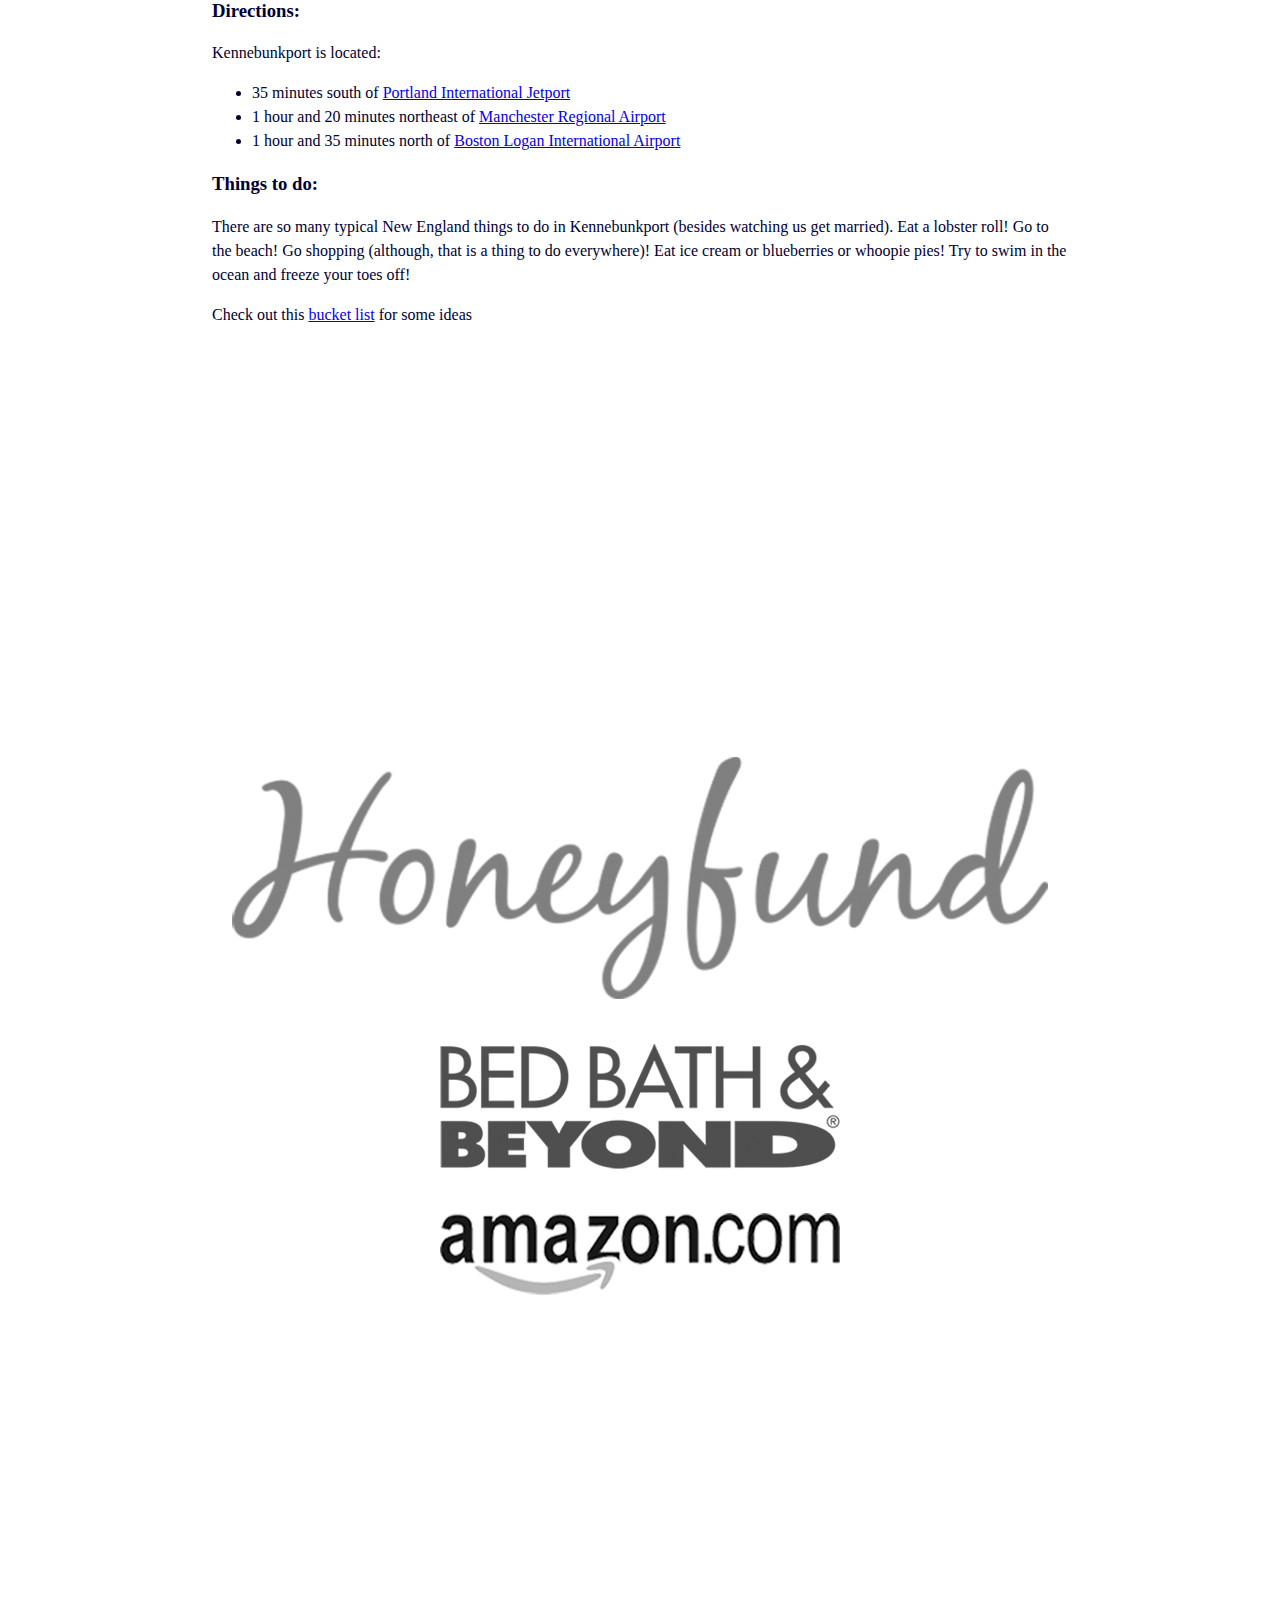
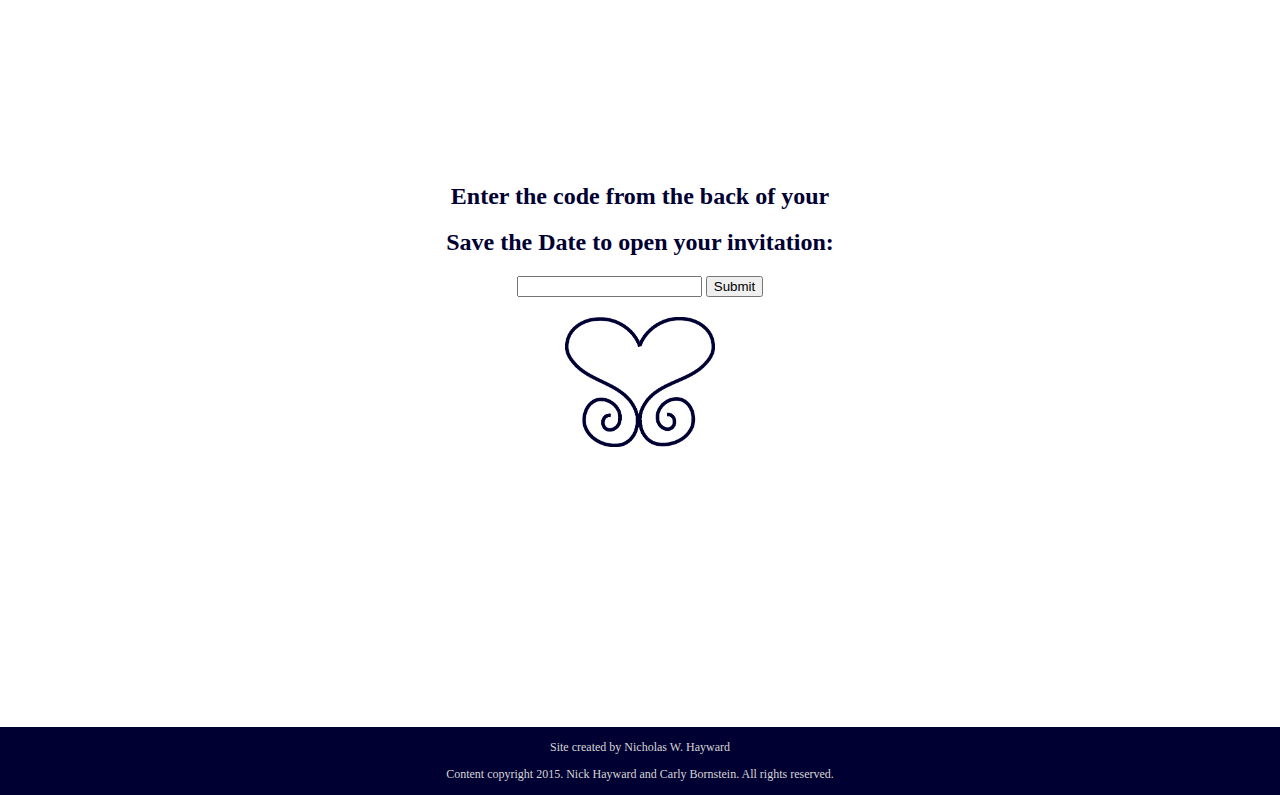
==== commit 0e4f2984: "updating wedding party bios" ====
--- a/index.html
+++ b/index.html
@@ -100,9 +100,9 @@
 						<p><b>Co-Maid of Honor</b><br />
 						<b>Relationship:</b> Best friend<br />
 						<b>Friends since:</b> 2007<br />
-						<b>Most annoying habit:</b> constantly dances</p>
-						<p>Sara and I met freshman year of college, we always say that we became best friends on her birthday (when we stuffed ourselves with pizza and smartfood popcorn). As we learned in Dijon, we can easily drink tea and chat for an entire week and not run out of things to say. She is always ready to listen without judgment or just sit and watch TV together. </p>
-						<p><i><b>Note from Nick:</b> You shouldn’t be able to curl your foot into a fist. It’s just wrong.</i></p>
+						<b>Most annoying habit:</b> constantly dances, even when she doesn’t realize it.</p>
+						<p>Sara and I met freshman year of college; we always say that we became best friends on her birthday (when we stuffed ourselves with pizza and smartfood popcorn). As we learned in Dijon, we can easily drink tea and chat for an entire week and not run out of things to say. She is always ready to listen without judgment or just sit and watch TV together. </p>
+						<p><i><b>Note from Nick:</b> We were briefly roommates. We pretended to be turtles and tacos. I can’t remember why.</i></p>
 					</div>
 				</div>
 				<div class="content wow fadeInRight">
@@ -145,7 +145,7 @@
 						<b>Relationship:</b> Brother<br />
 						<b>Brothers since:</b> 2004<br />
 						<b>Most recent sale:</b> 5 seconds ago</p>
-						<p>Ryan and I have always been pretty much exact opposites. Two different sides of the spectrum when it comes to athleticism and overall confidence. We still managed to get along for the most part and bond over video games. It was in college, when I was 21 and he needed someone to buy him alcohol, that we found an even stronger bond. Ryan is technically my step-brother, but screw that. He’s my brother. I wouldn’t have it any other way.</p>
+						<p>Ryan and I have always been pretty much exact opposites. We still managed to get along for the most part and bond over video games. It was in college, when I was 21 and he needed someone to buy him alcohol, that we found an even stronger bond. Ryan is technically my step-brother, but screw that. He’s my brother. I wouldn’t have it any other way, even if he is a frat guy.</p>
 						<p><i><b>Note from Carly:</b> I also bought him alcohol.</i>
 						</p>
 					</div>
@@ -161,7 +161,7 @@
 						<b>Sisters since:</b> 1988<br />
 						<b>Favorite word:</b> hhhuuuhuuuuggghhh <i>(sigh)</i></p>
 						<p>Alanna and I met when  . . .  I was born, and she couldn’t have been happier to get a little sister (cough). We traveled all over, just the two of us, and she always took care of me (albeit by leaving me to watch the bags while she ran off to explore the airport). Once she went off to college our friendship really grew (clearly there is no correlation). The way I speak may change after we get off the phone, but she is always my go-to-person on everything.</p>
-						<p><i><b>Note from Nick:</b> I’m better at Words with Friends.</i>
+						<p><i><b>Note from Nick:</b> When I first visited you in NY you took me to Shake Shack. I then moved there in order to be closer to it. Thanks, I guess.</i>
 						</p>
 					</div>
 				</div>
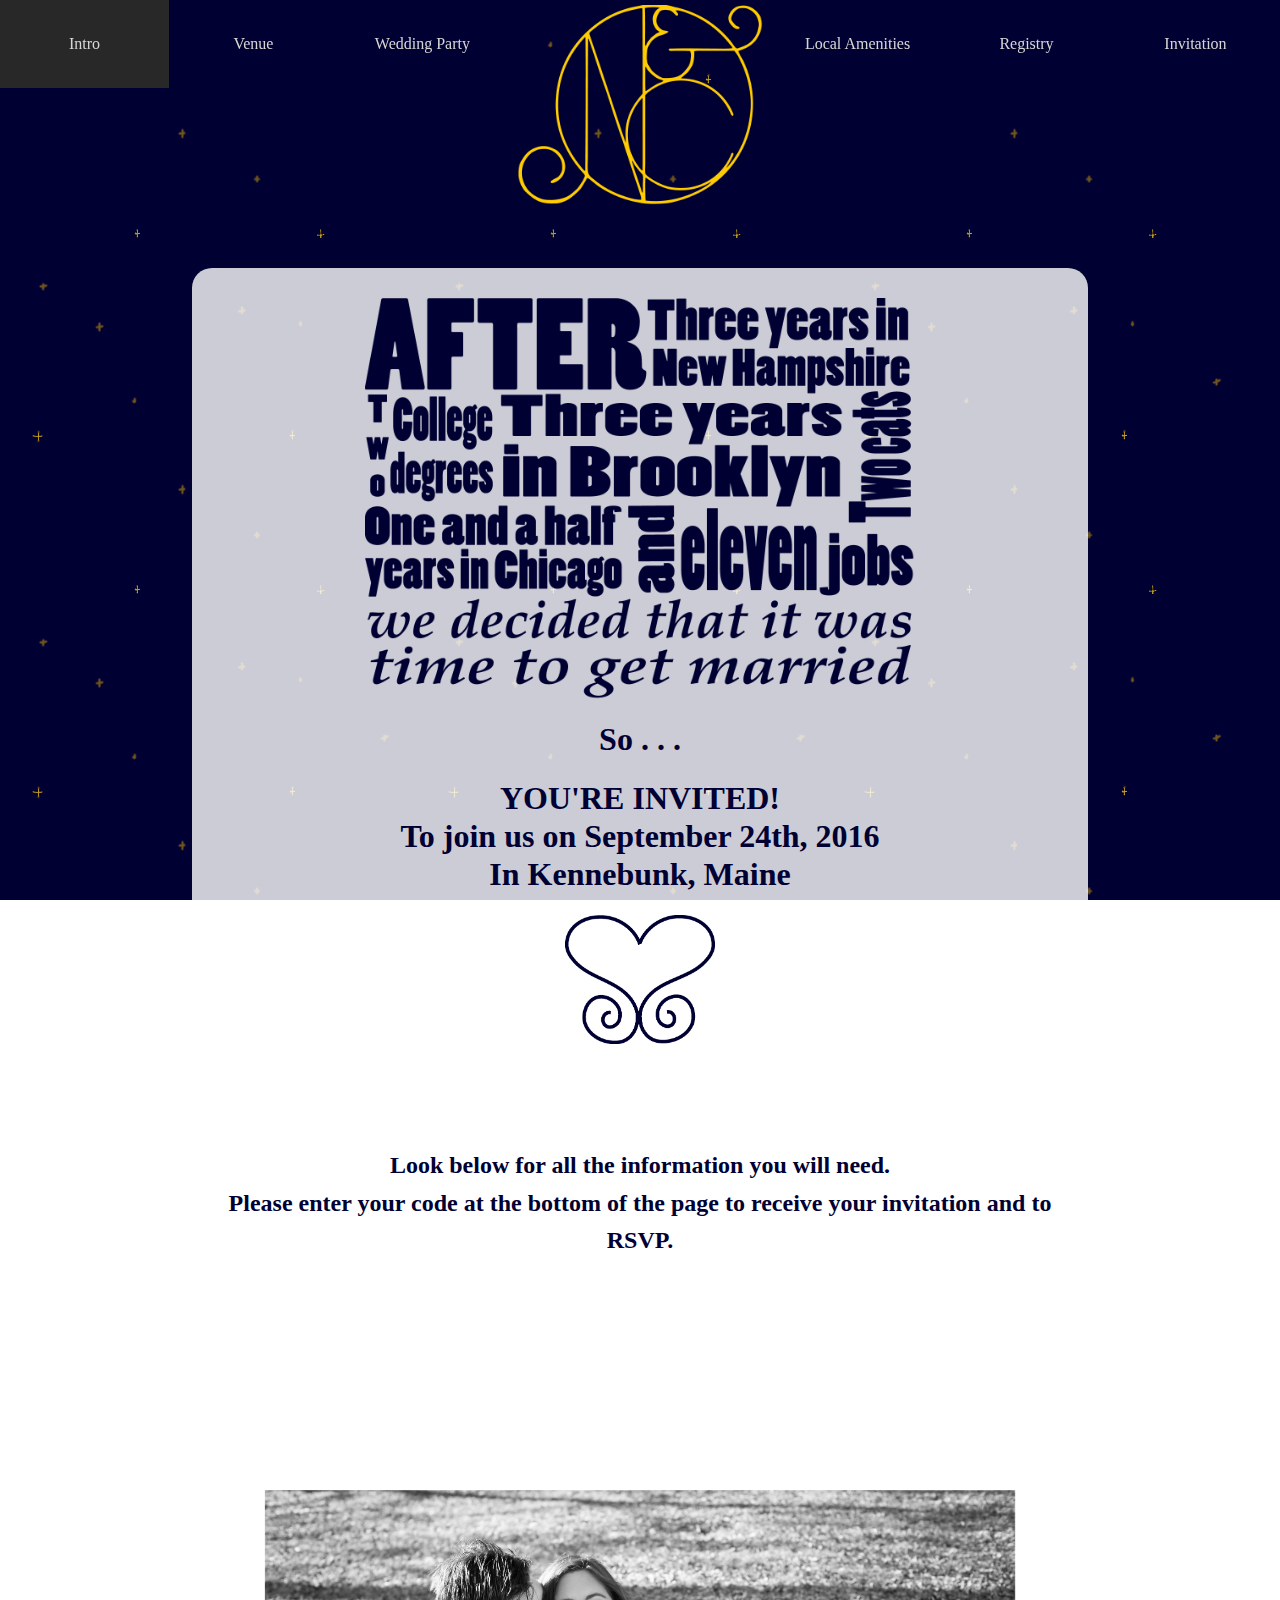
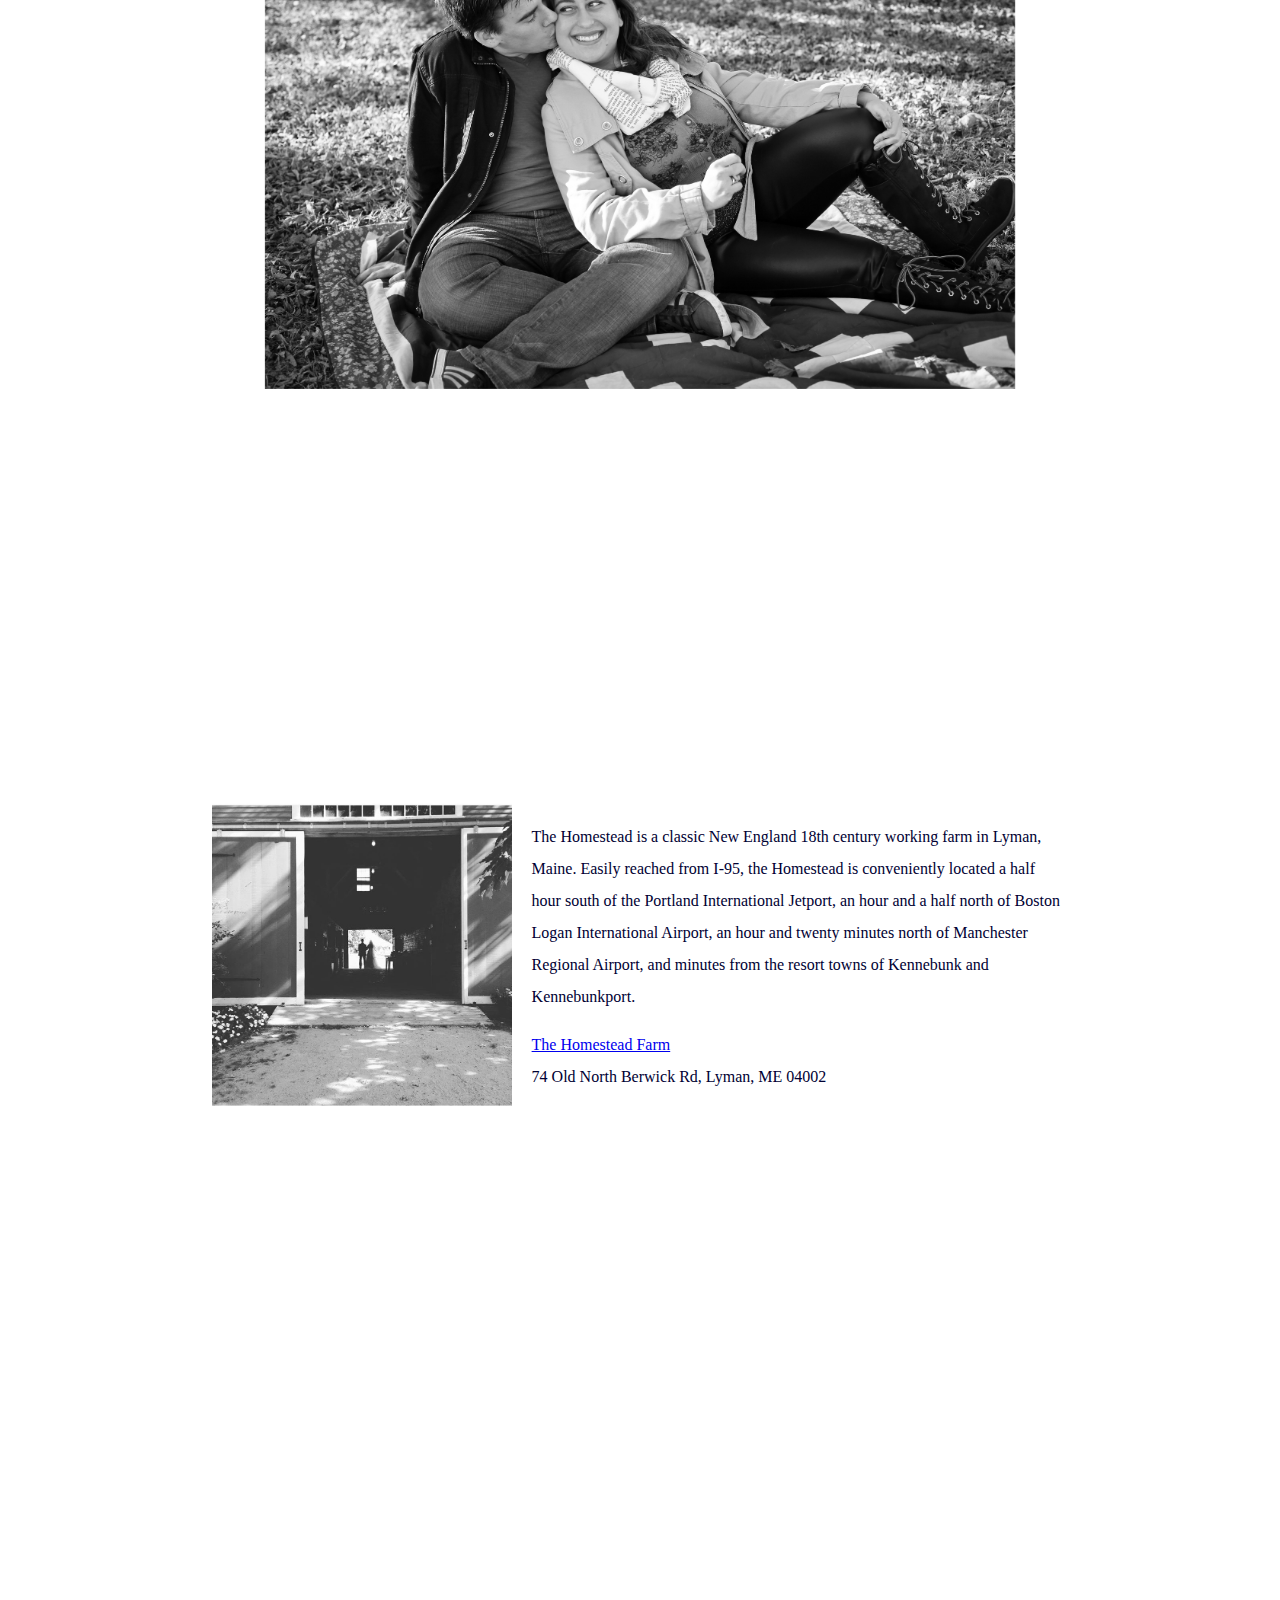
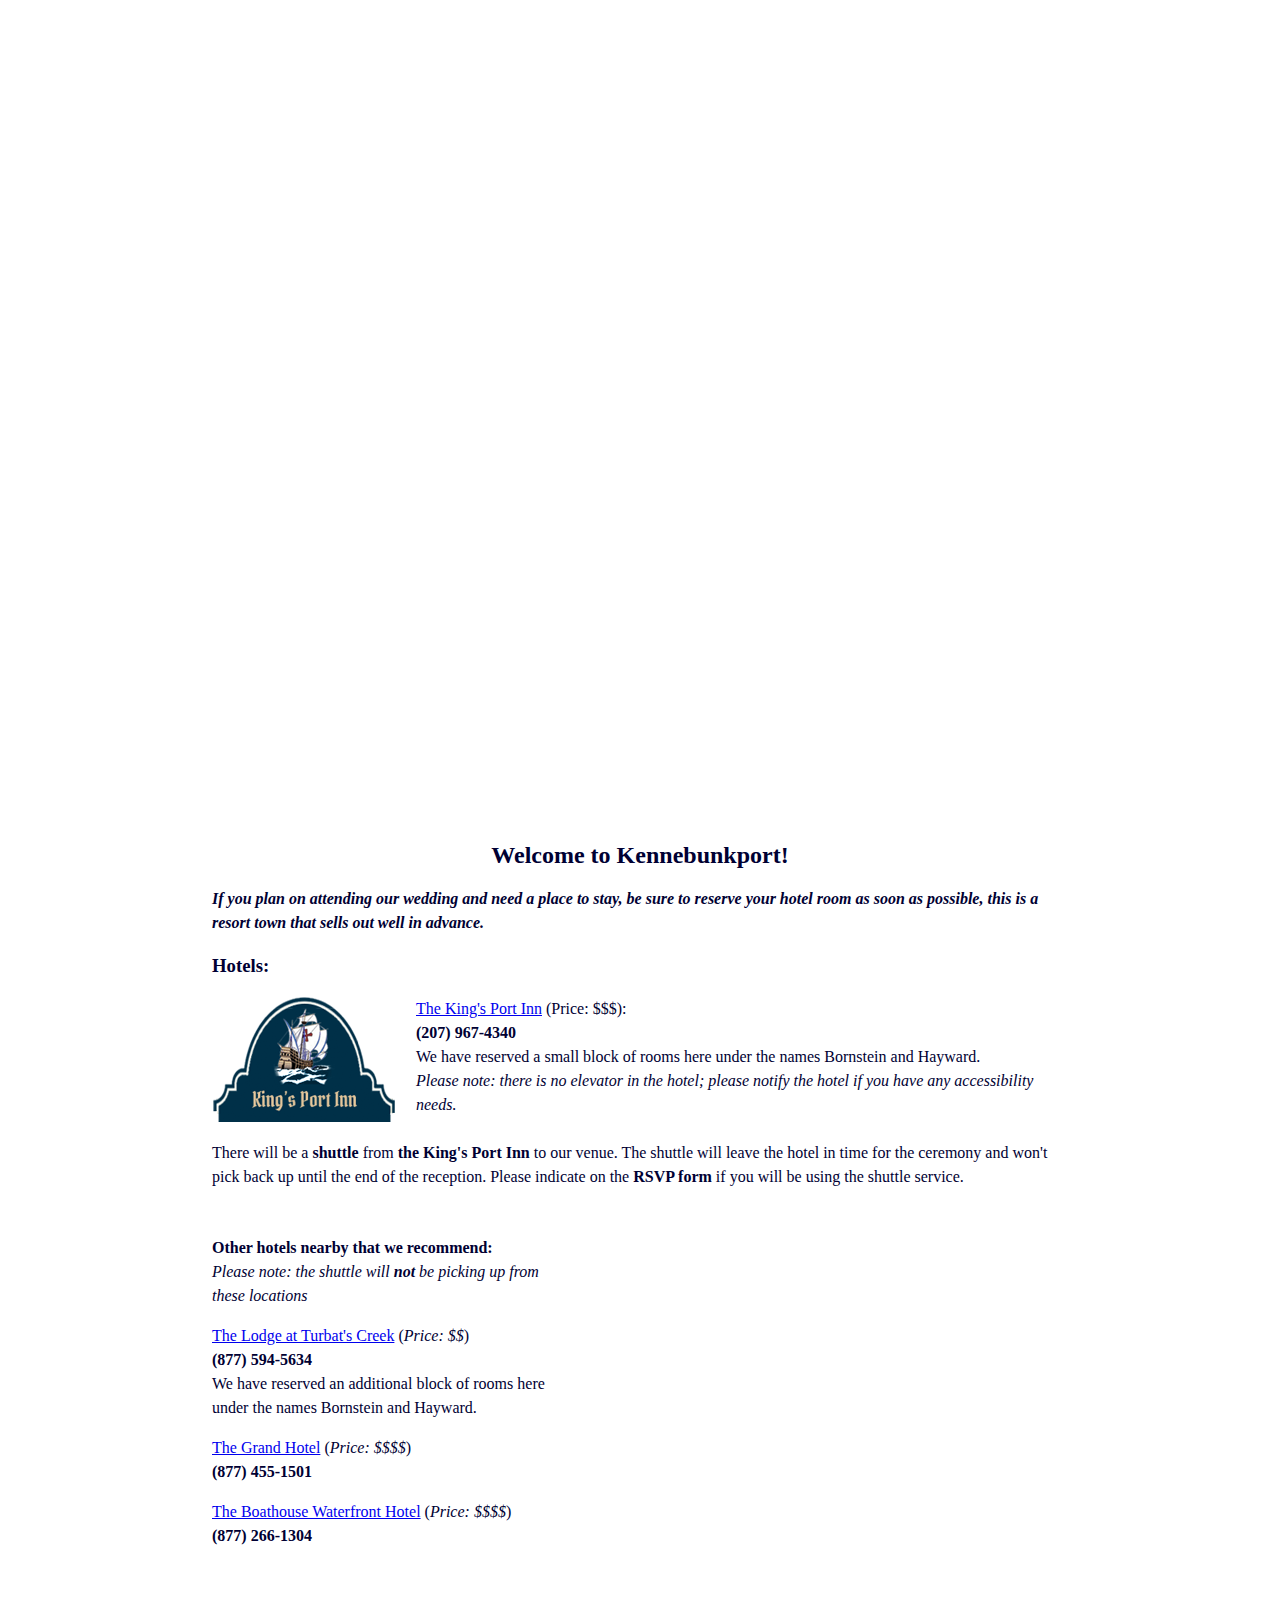
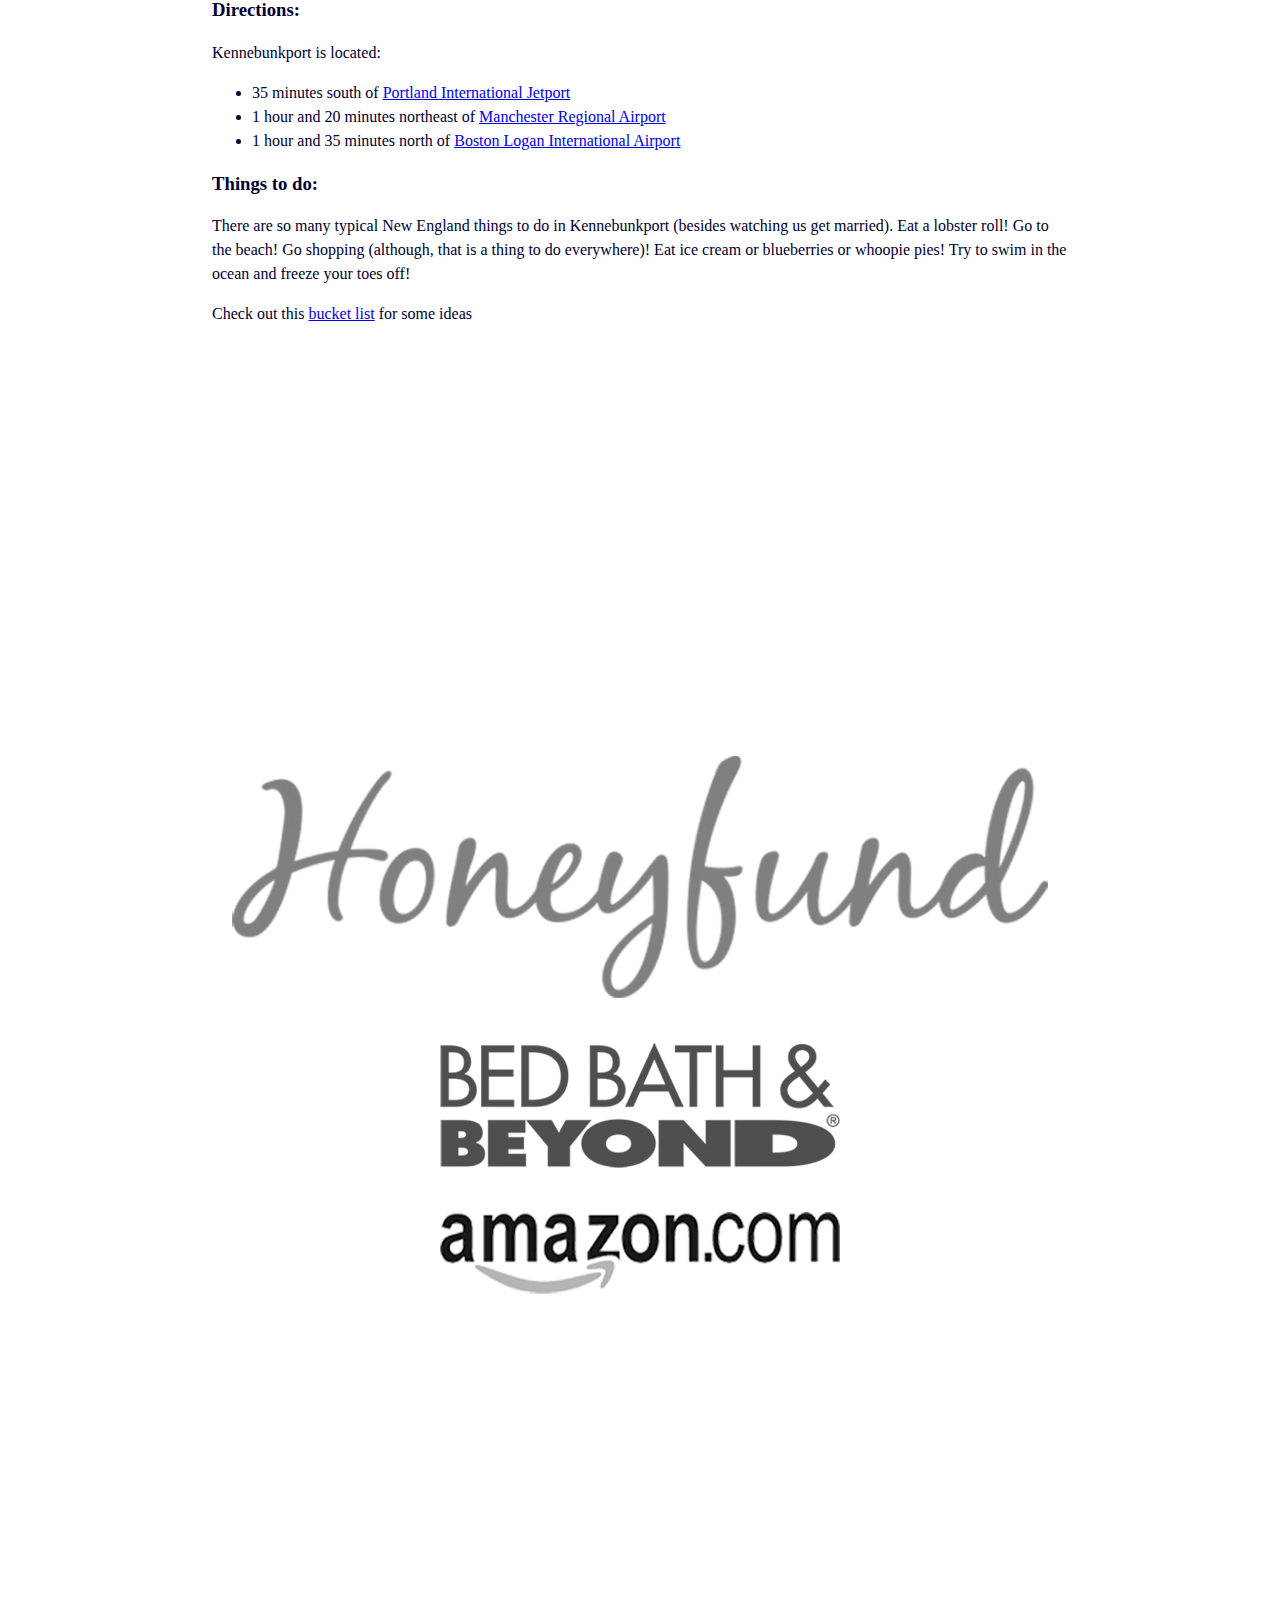
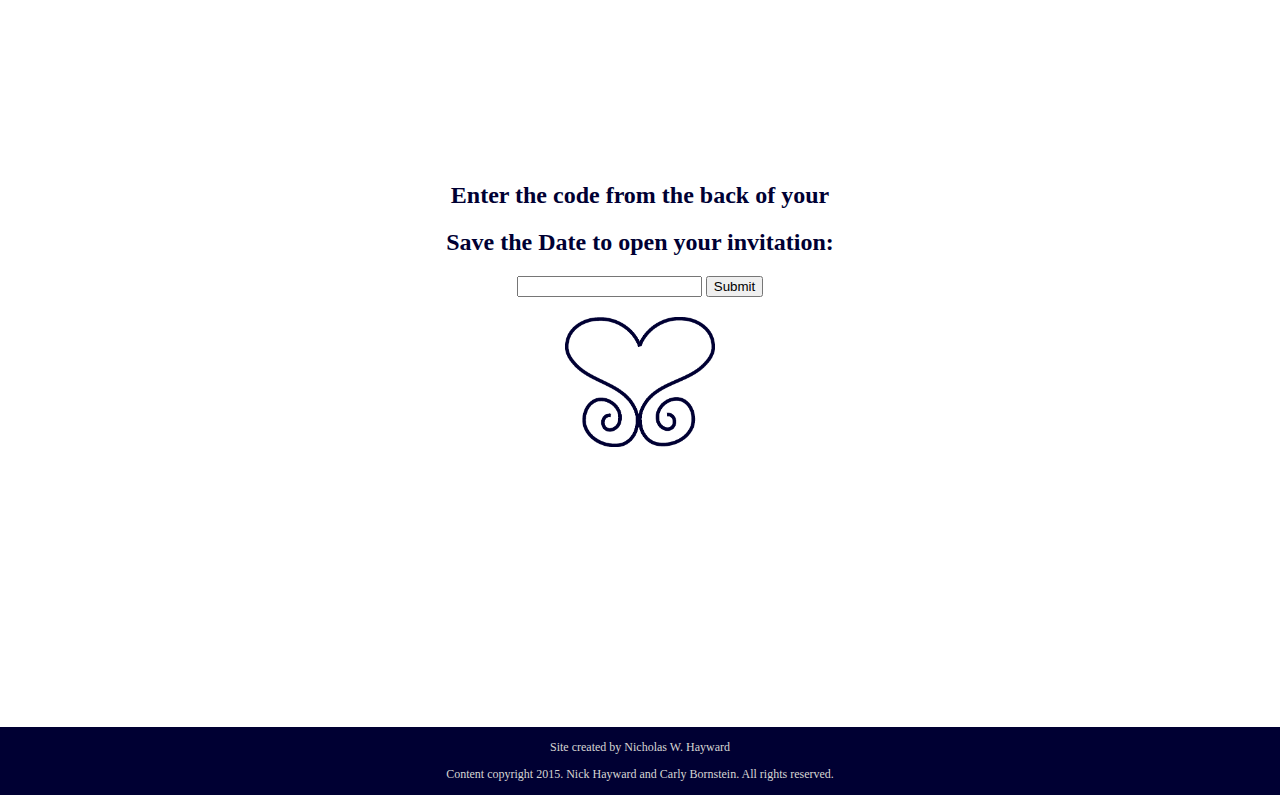
==== commit 28a8f382: "lazy loading for carousel images" ====
--- a/index.html
+++ b/index.html
@@ -58,16 +58,16 @@
 				Please enter your code at the bottom of the page to receive your invitation and to RSVP.</h2></p>
 			</div>
 			<div id="carousel">
-				<div><img class="landscape" src="img/gallery/Carly-Nick_008.jpg"></div>
-				<div><img class="landscape" src="img/gallery/Carly-Nick_018.jpg"></div>
-				<div><img class="landscape" src="img/gallery/Carly-Nick_026.jpg"></div>
-				<div><img class="landscape" src="img/gallery/Carly-Nick_036.jpg"></div>
-				<div><img class="landscape" src="img/gallery/Carly-Nick_048.jpg"></div>
-				<div><img class="landscape" src="img/gallery/Carly-Nick_055.jpg"></div>
-				<div><img class="portrait" src="img/gallery/Carly-Nick_068.jpg"></div>
-				<div><img class="landscape" src="img/gallery/Carly-Nick_095.jpg"></div>
-				<div><img class="landscape" src="img/gallery/Carly-Nick_158.jpg"></div>
-				<div><img class="portrait" src="img/gallery/Carly-Nick_171.jpg"></div>
+				<div><img class="landscape" data-lazy="img/gallery/Carly-Nick_008.jpg"></div>
+				<div><img class="landscape" data-lazy="img/gallery/Carly-Nick_018.jpg"></div>
+				<div><img class="landscape" data-lazy="img/gallery/Carly-Nick_026.jpg"></div>
+				<div><img class="landscape" data-lazy="img/gallery/Carly-Nick_036.jpg"></div>
+				<div><img class="landscape" data-lazy="img/gallery/Carly-Nick_048.jpg"></div>
+				<div><img class="landscape" data-lazy="img/gallery/Carly-Nick_055.jpg"></div>
+				<div><img class="portrait" data-lazy="img/gallery/Carly-Nick_068.jpg"></div>
+				<div><img class="landscape" data-lazy="img/gallery/Carly-Nick_095.jpg"></div>
+				<div><img class="landscape" data-lazy="img/gallery/Carly-Nick_158.jpg"></div>
+				<div><img class="portrait" data-lazy="img/gallery/Carly-Nick_171.jpg"></div>
 			</div>
 		</div>
 		<div id="venue">
--- a/css/style.css
+++ b/css/style.css
@@ -299,6 +299,12 @@
 	padding: 50px 0;
 }
 
+#rsvp .content {
+	display: block;
+	margin: auto;
+	max-width: 575px;
+}
+
 #rsvp .content svg {
 	display: block;
 	margin: auto;
@@ -342,7 +348,7 @@
 #rsvp .content #invite {
 	position: relative;
 	text-align: center;
-	padding: 40px 45px;
+	padding: 45px 45px 60px;
 	font-weight: bold;
 	font-family: Papyrus, fantasy;
 }
@@ -389,6 +395,12 @@
 	position: absolute;
 	height: 200px;
 	width: 200px;
+}
+
+#rsvp .content > p, #rsvp .content > h3 {
+	text-align: center;
+	font-weight: bold;
+	margin-top: 30px;
 }
 
 #rsvp .content #rsvpForm {
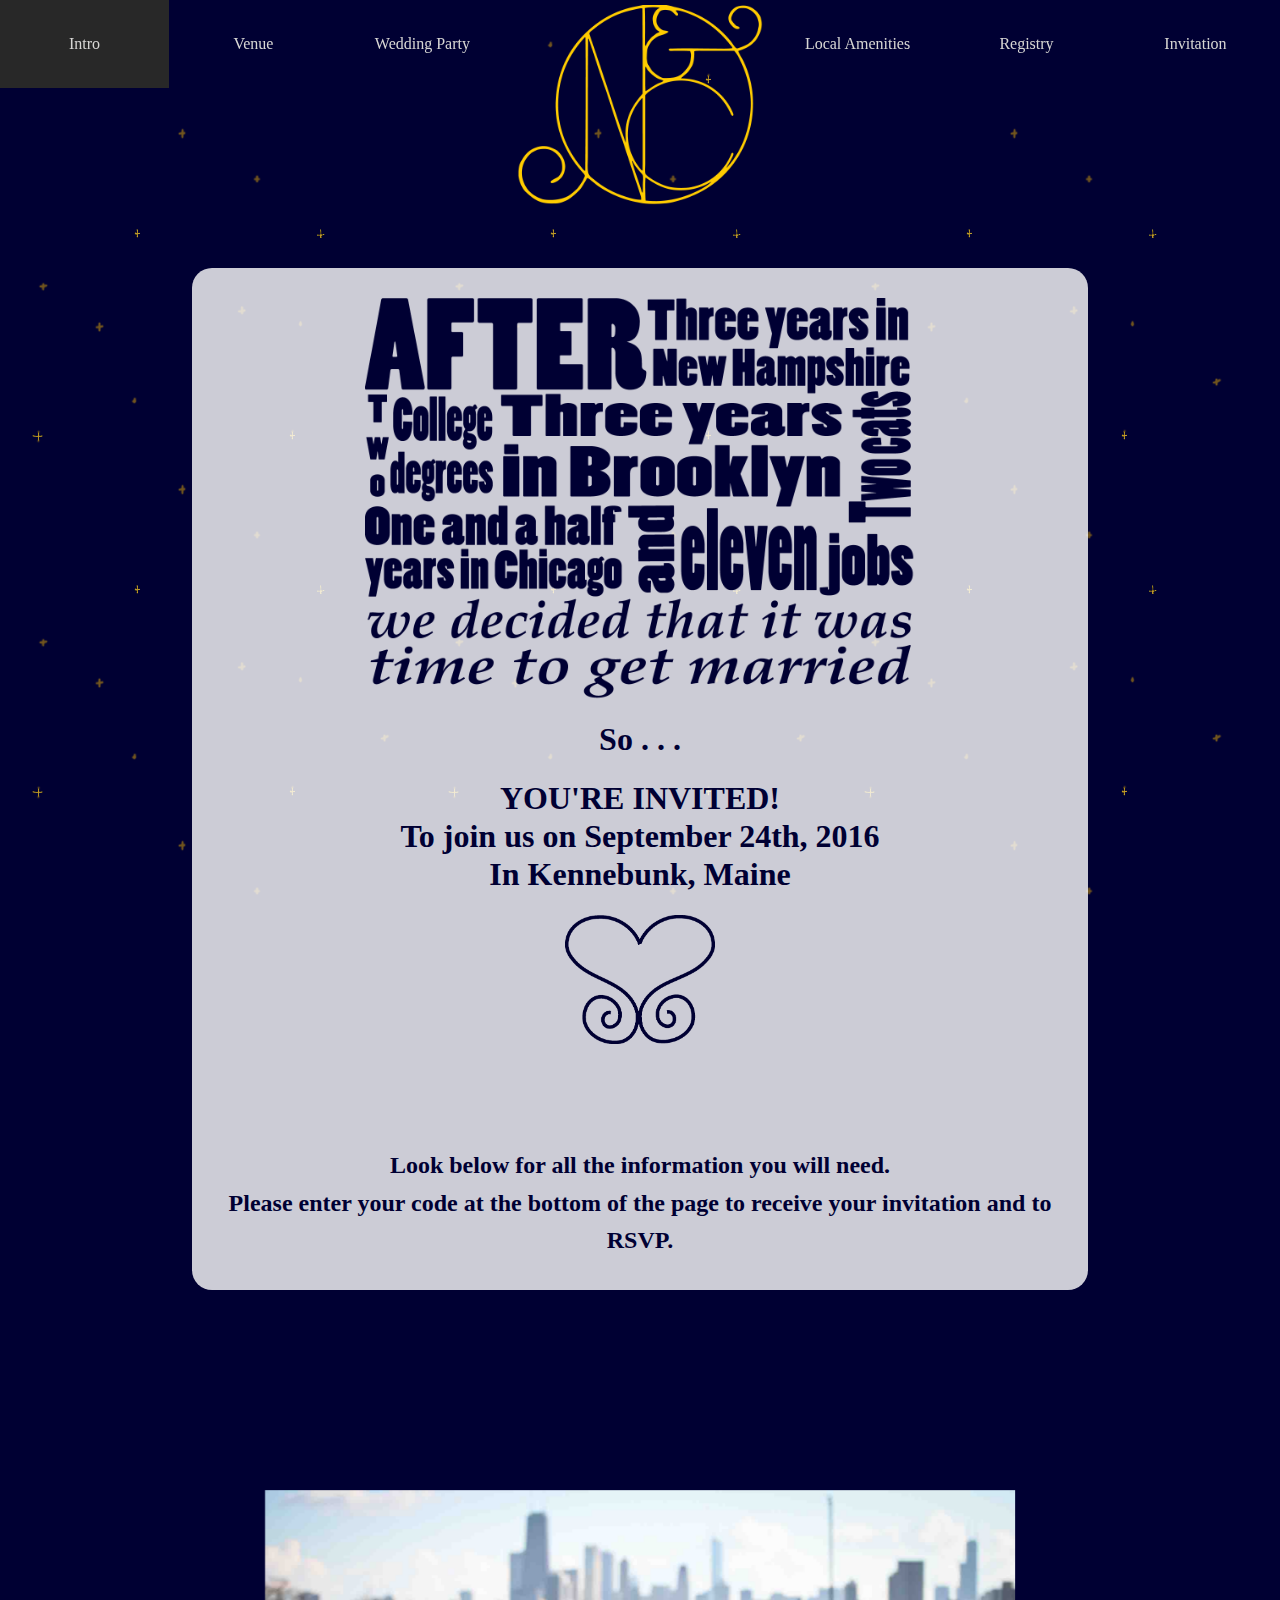
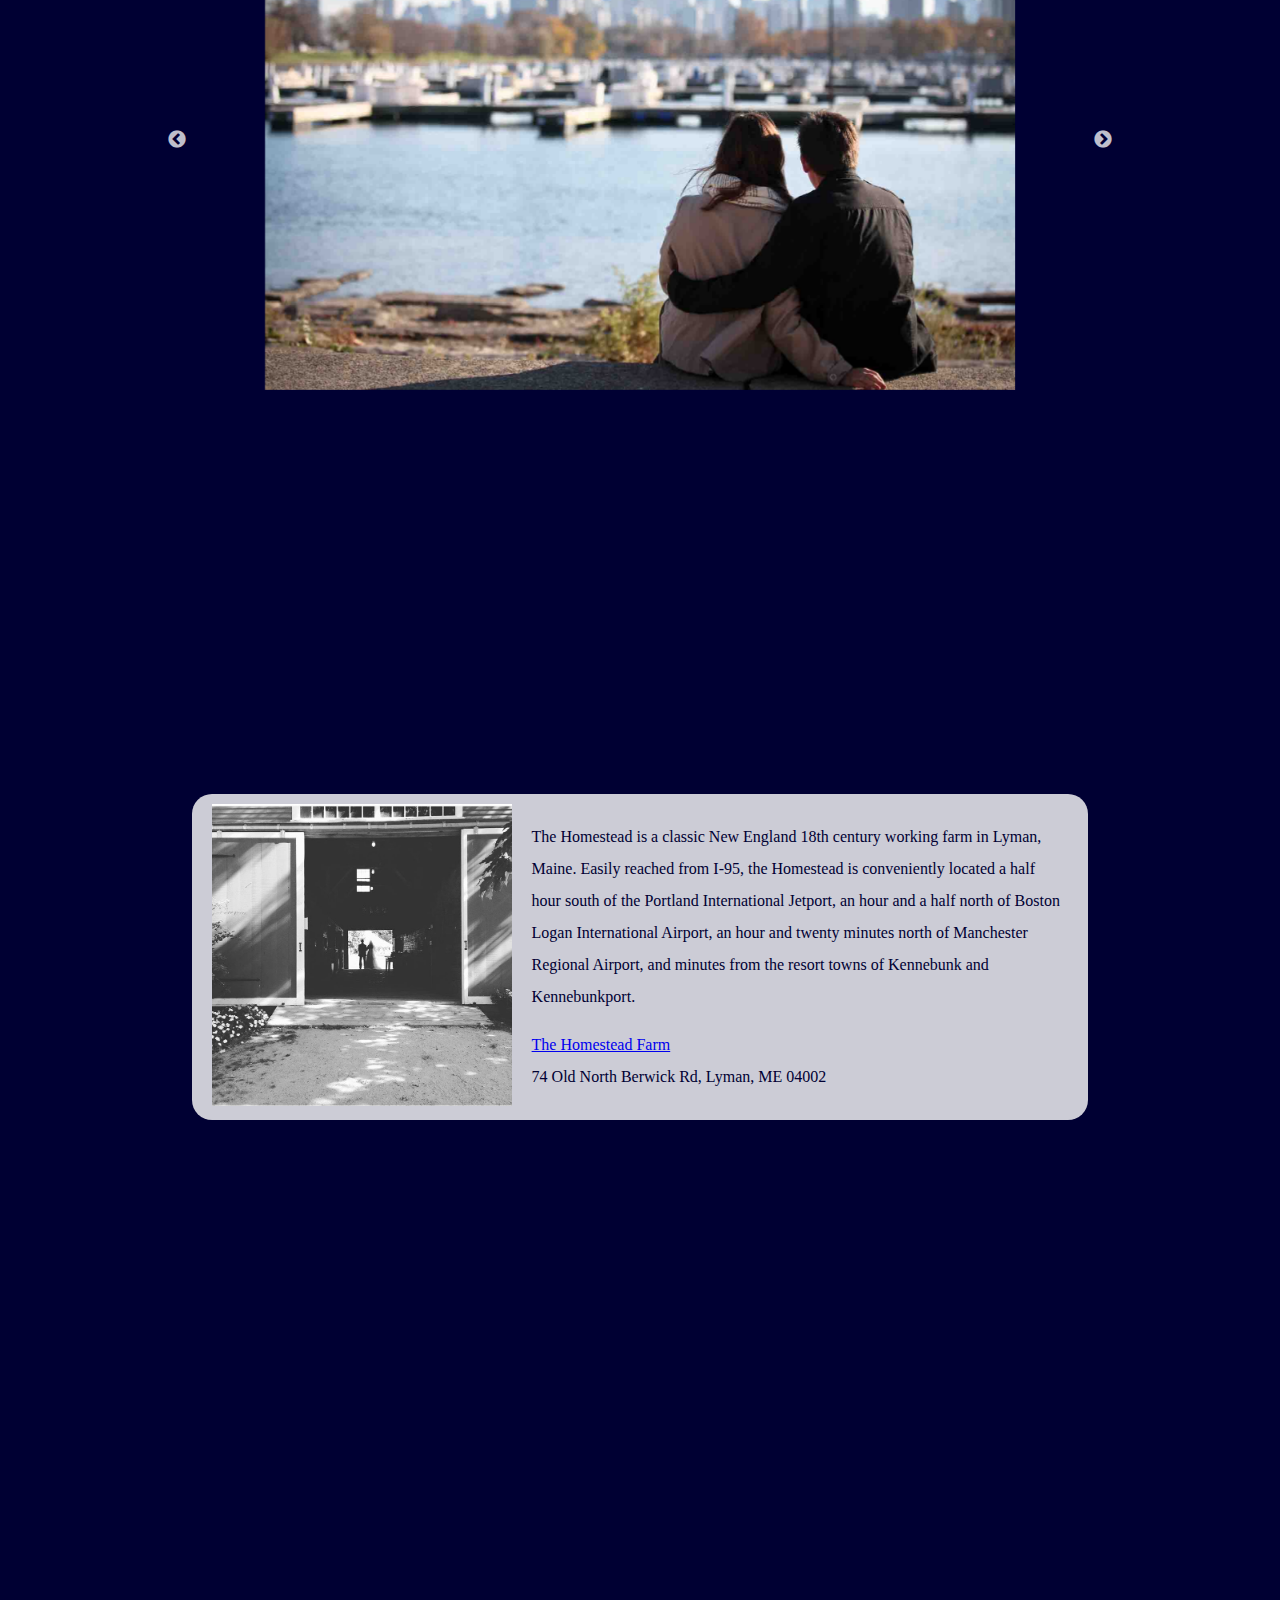
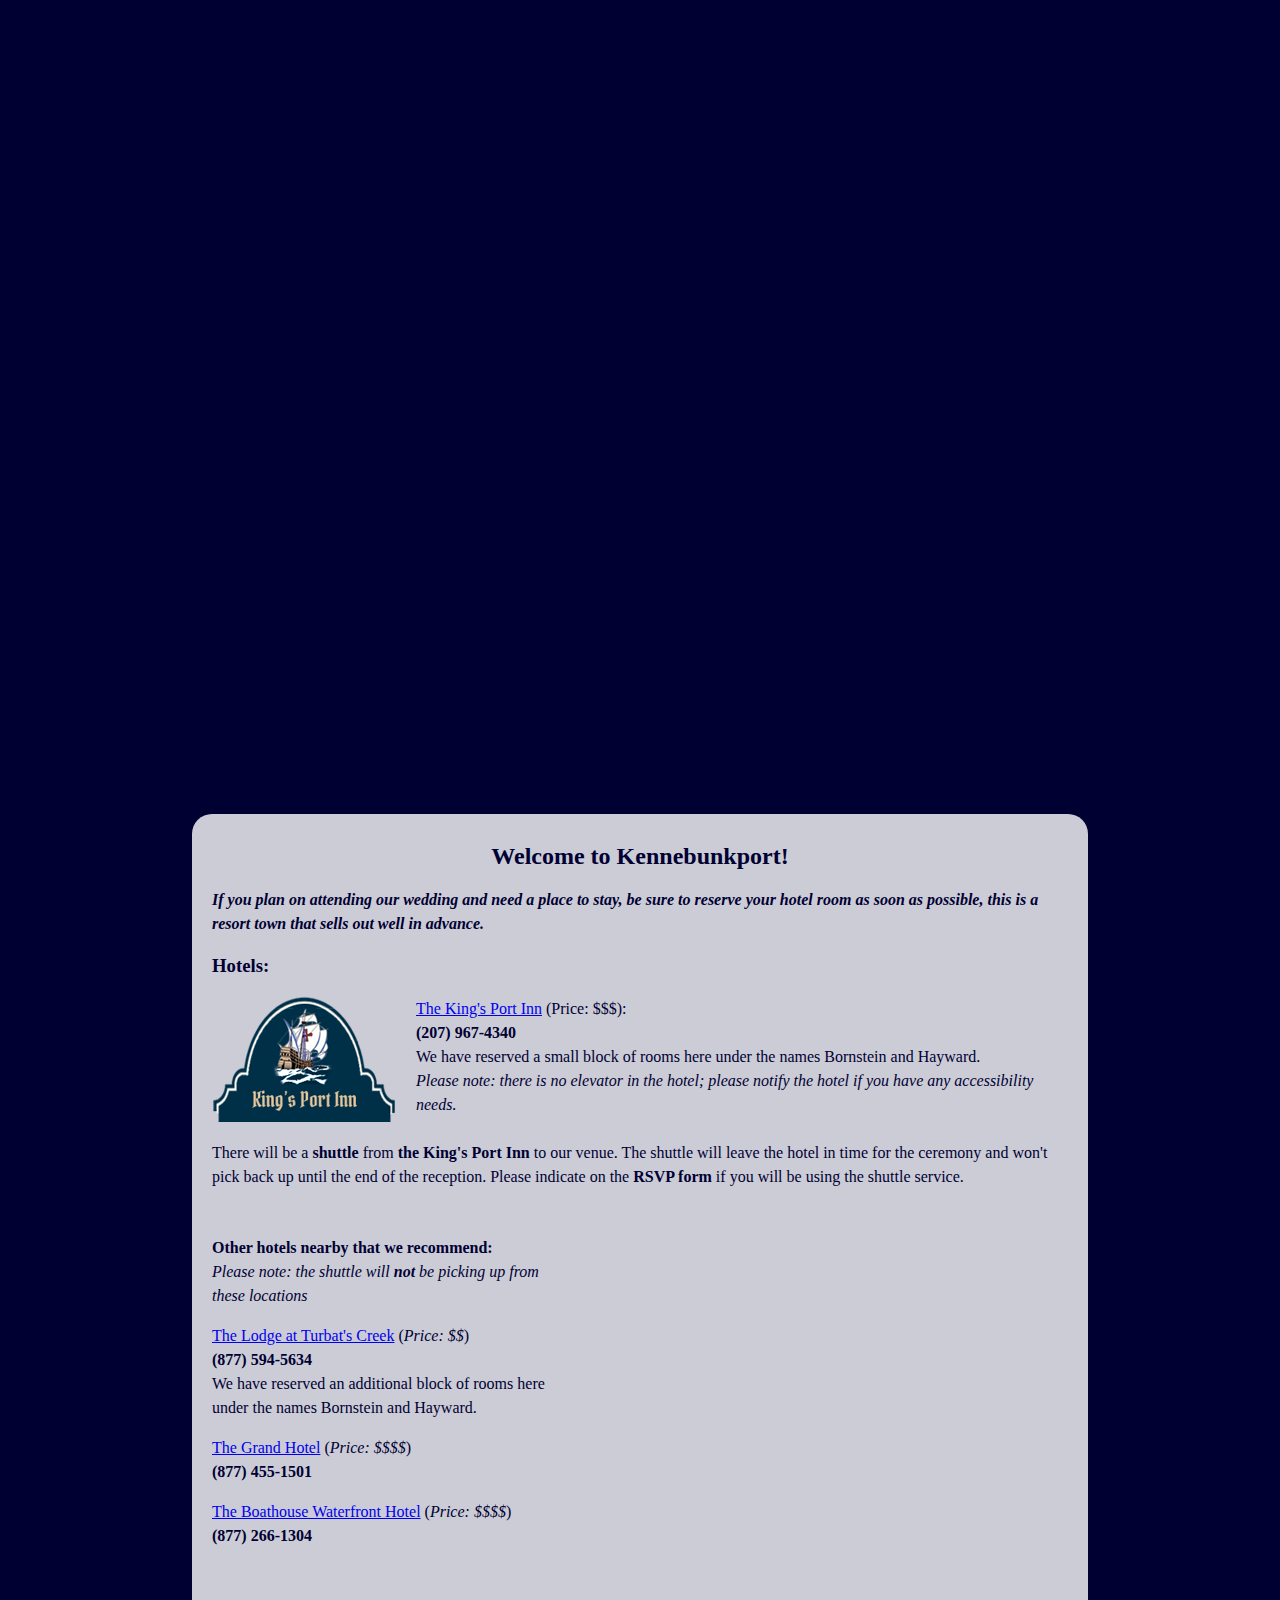
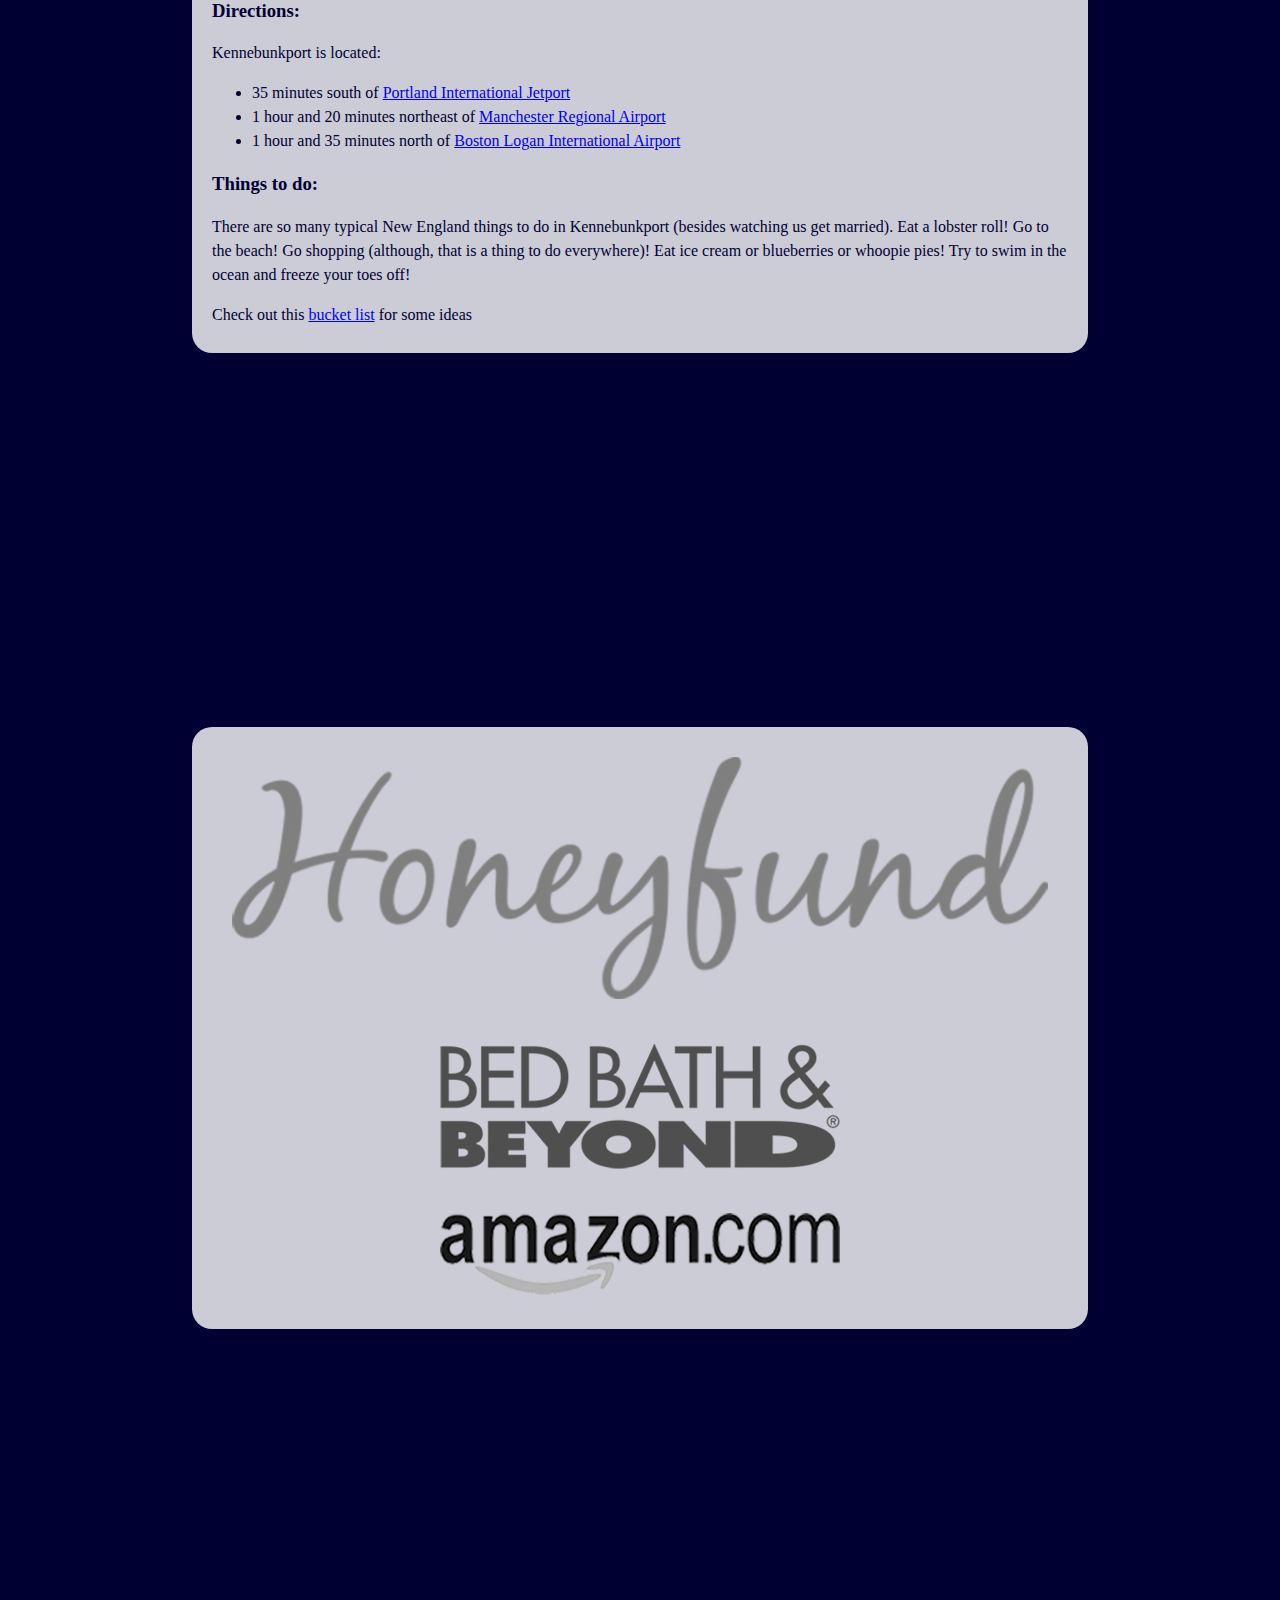
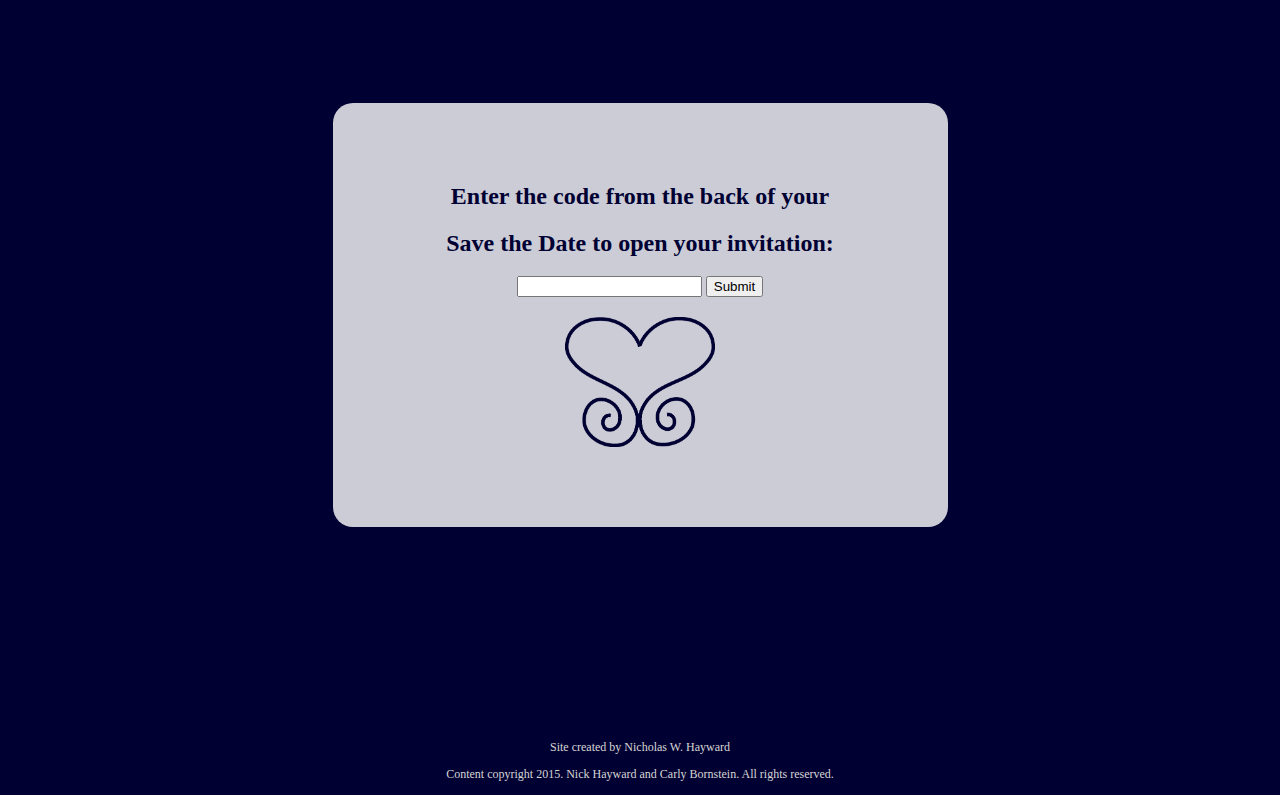
==== commit ff31dcef: "removing unused images, lowering quality of used images for load time" ====
--- a/index.html
+++ b/index.html
@@ -58,16 +58,16 @@
 				Please enter your code at the bottom of the page to receive your invitation and to RSVP.</h2></p>
 			</div>
 			<div id="carousel">
-				<div><img class="landscape" data-lazy="img/gallery/Carly-Nick_008.jpg"></div>
-				<div><img class="landscape" data-lazy="img/gallery/Carly-Nick_018.jpg"></div>
-				<div><img class="landscape" data-lazy="img/gallery/Carly-Nick_026.jpg"></div>
-				<div><img class="landscape" data-lazy="img/gallery/Carly-Nick_036.jpg"></div>
-				<div><img class="landscape" data-lazy="img/gallery/Carly-Nick_048.jpg"></div>
-				<div><img class="landscape" data-lazy="img/gallery/Carly-Nick_055.jpg"></div>
-				<div><img class="portrait" data-lazy="img/gallery/Carly-Nick_068.jpg"></div>
-				<div><img class="landscape" data-lazy="img/gallery/Carly-Nick_095.jpg"></div>
-				<div><img class="landscape" data-lazy="img/gallery/Carly-Nick_158.jpg"></div>
-				<div><img class="portrait" data-lazy="img/gallery/Carly-Nick_171.jpg"></div>
+				<div><img class="landscape" src="img/gallery/Carly-Nick_055.jpg"></div>
+				<div><img class="landscape" src="img/gallery/Carly-Nick_018.jpg"></div>
+				<div><img class="landscape" src="img/gallery/Carly-Nick_048.jpg"></div>
+				<div><img class="landscape" src="img/gallery/Carly-Nick_008.jpg"></div>
+				<div><img class="landscape" src="img/gallery/Carly-Nick_026.jpg"></div>
+				<div><img class="landscape" src="img/gallery/Carly-Nick_036.jpg"></div>
+				<div><img class="landscape" src="img/gallery/Carly-Nick_095.jpg"></div>
+				<div><img class="portrait" src="img/gallery/Carly-Nick_068.jpg"></div>
+				<div><img class="portrait" src="img/gallery/Carly-Nick_171.jpg"></div>
+				<div><img class="landscape" src="img/gallery/Carly-Nick_158.jpg"></div>
 			</div>
 		</div>
 		<div id="venue">
--- a/css/style.css
+++ b/css/style.css
@@ -1,6 +1,7 @@
 body {
 	font-family: Georgia, serif;
 	/*font-family: "Trebuchet MS", Helvetica, sans-serif;*/
+	background-color: #000033;
 	background-image: url('../img/backgrounds/NavyStars.png');
 	background-attachment: fixed;
 	color: #000033;
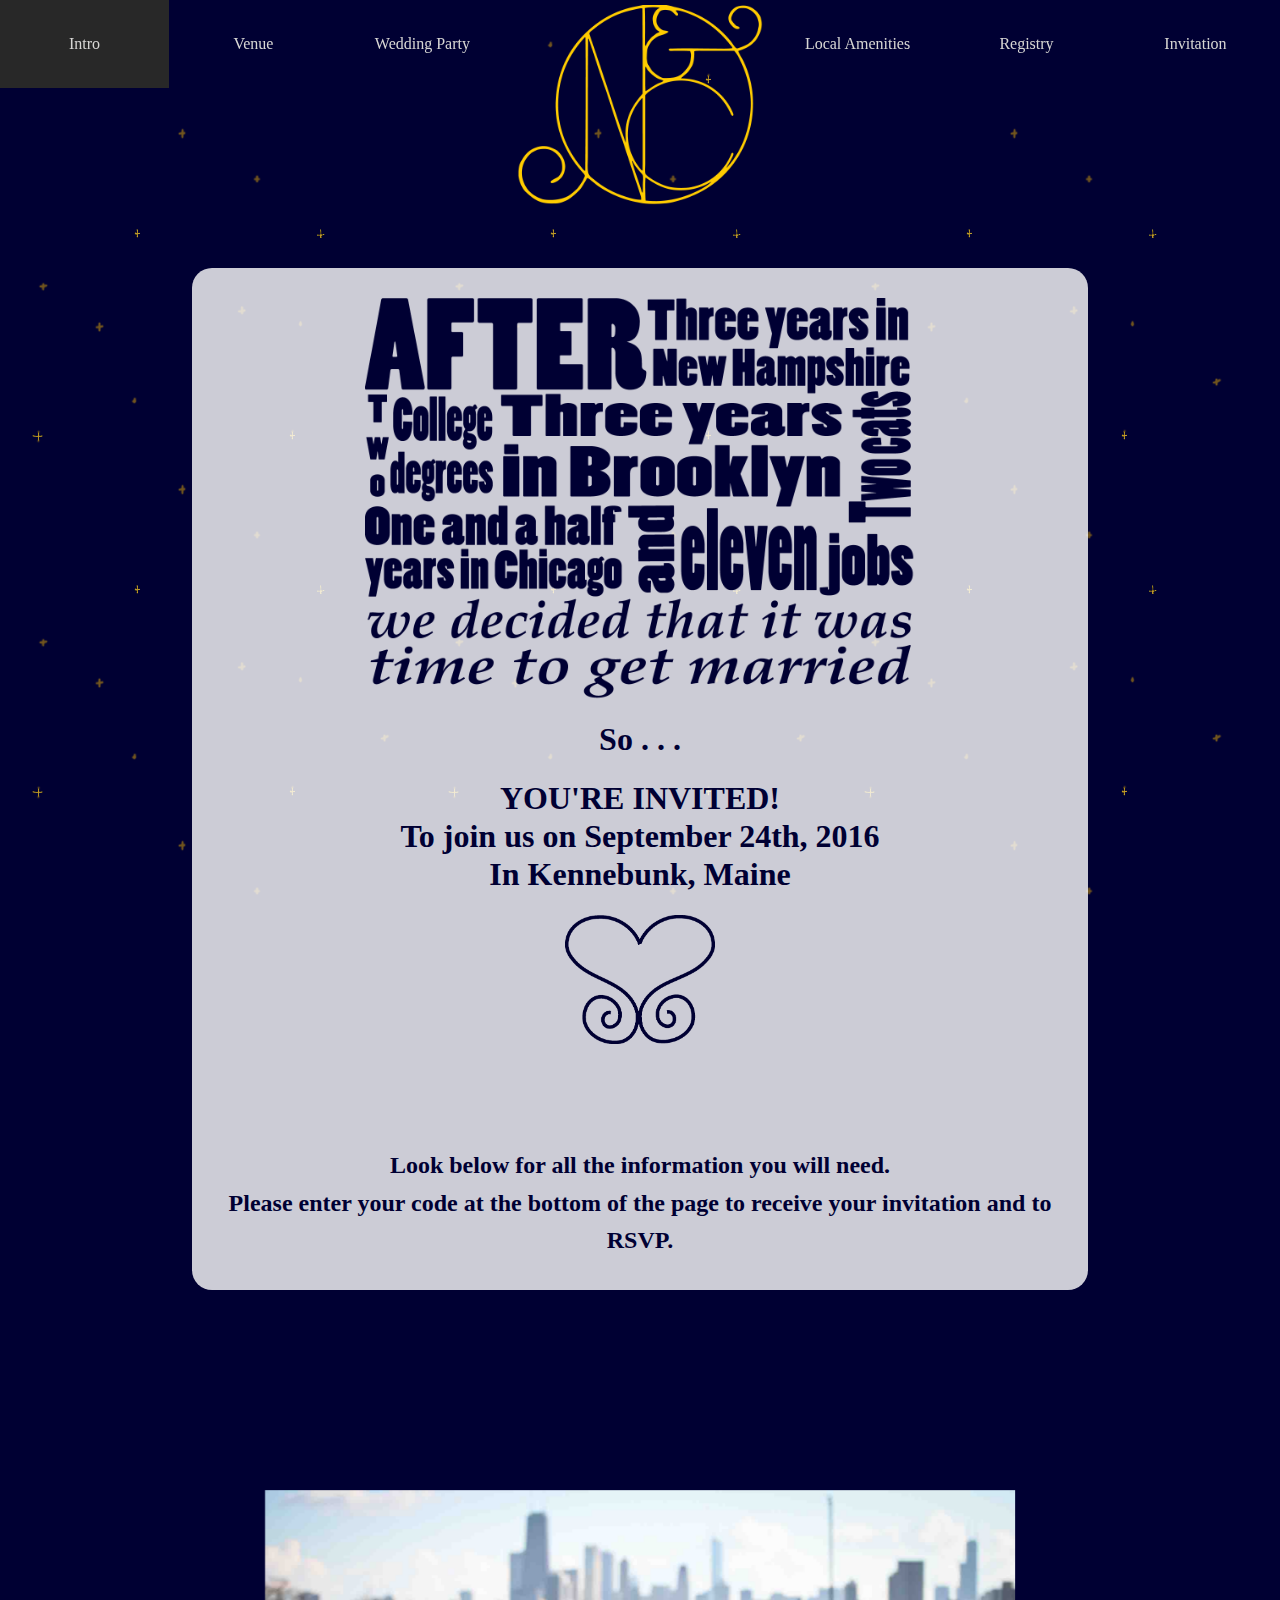
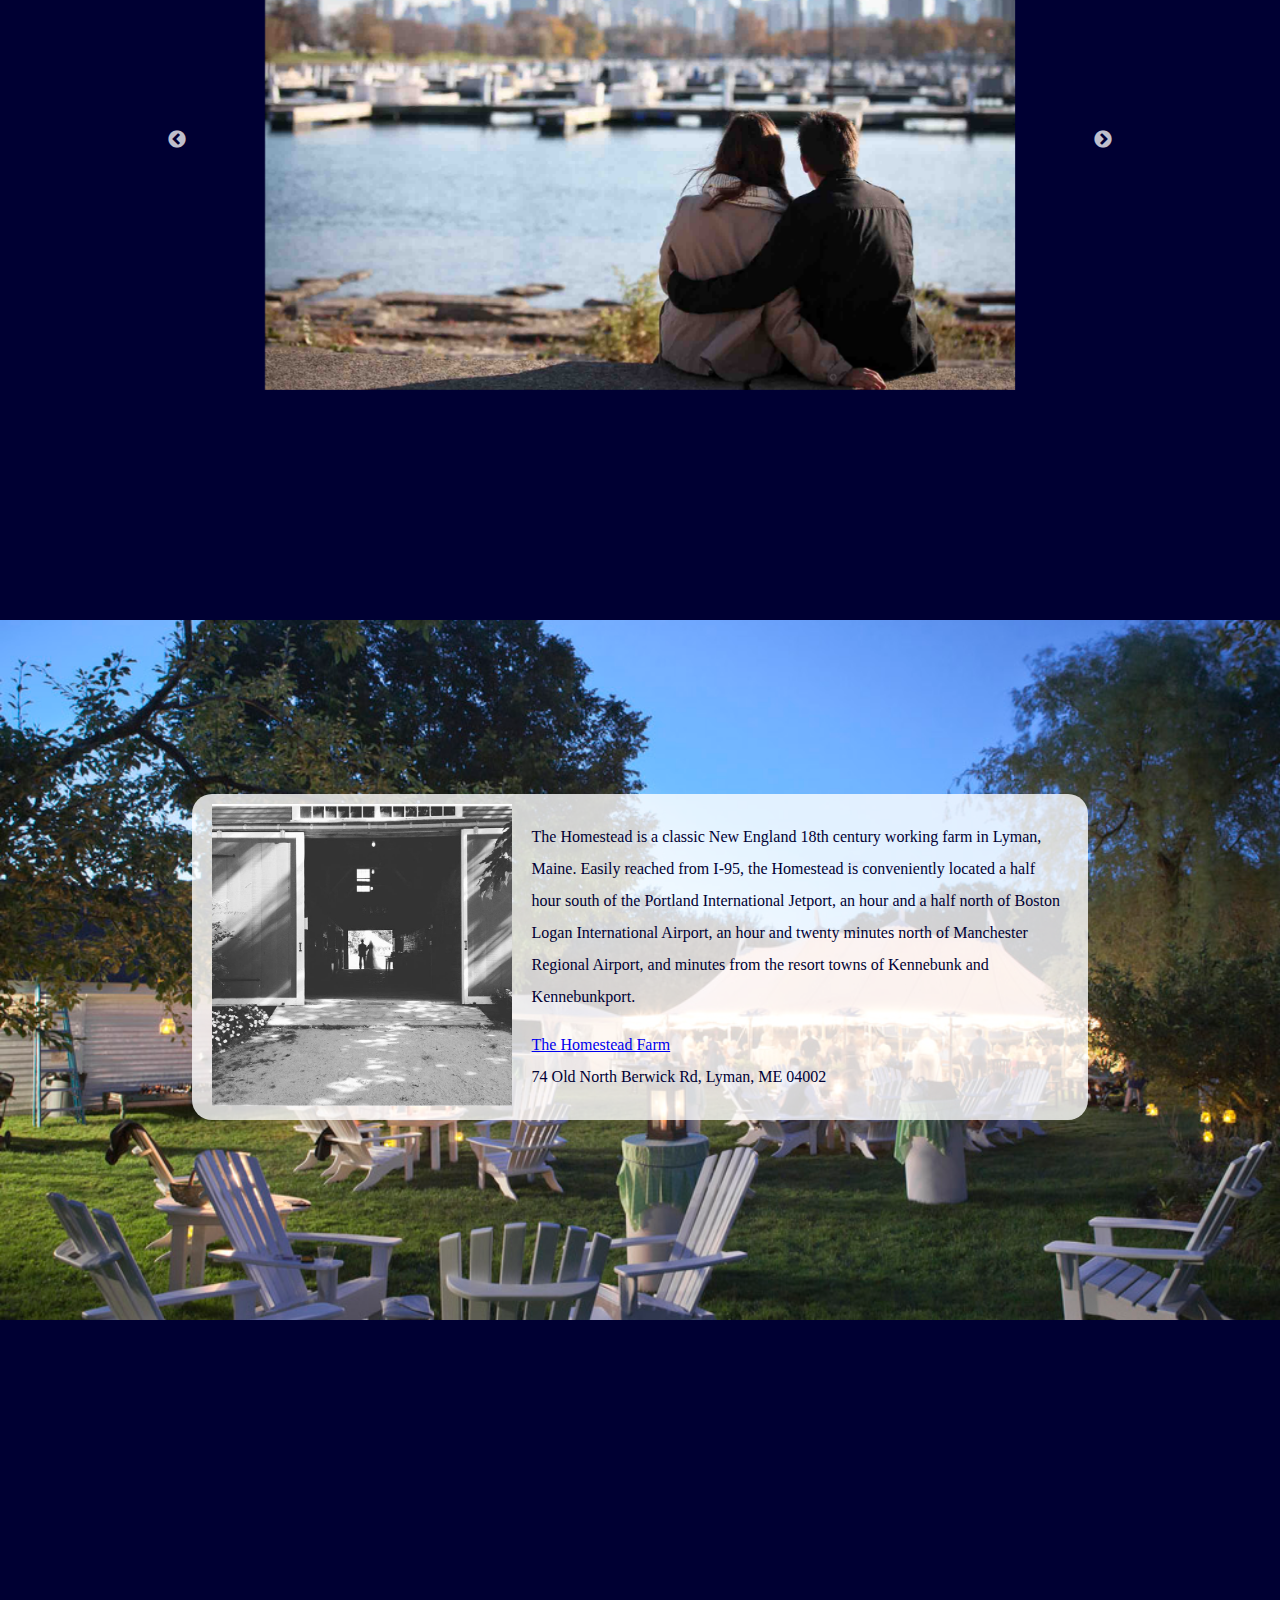
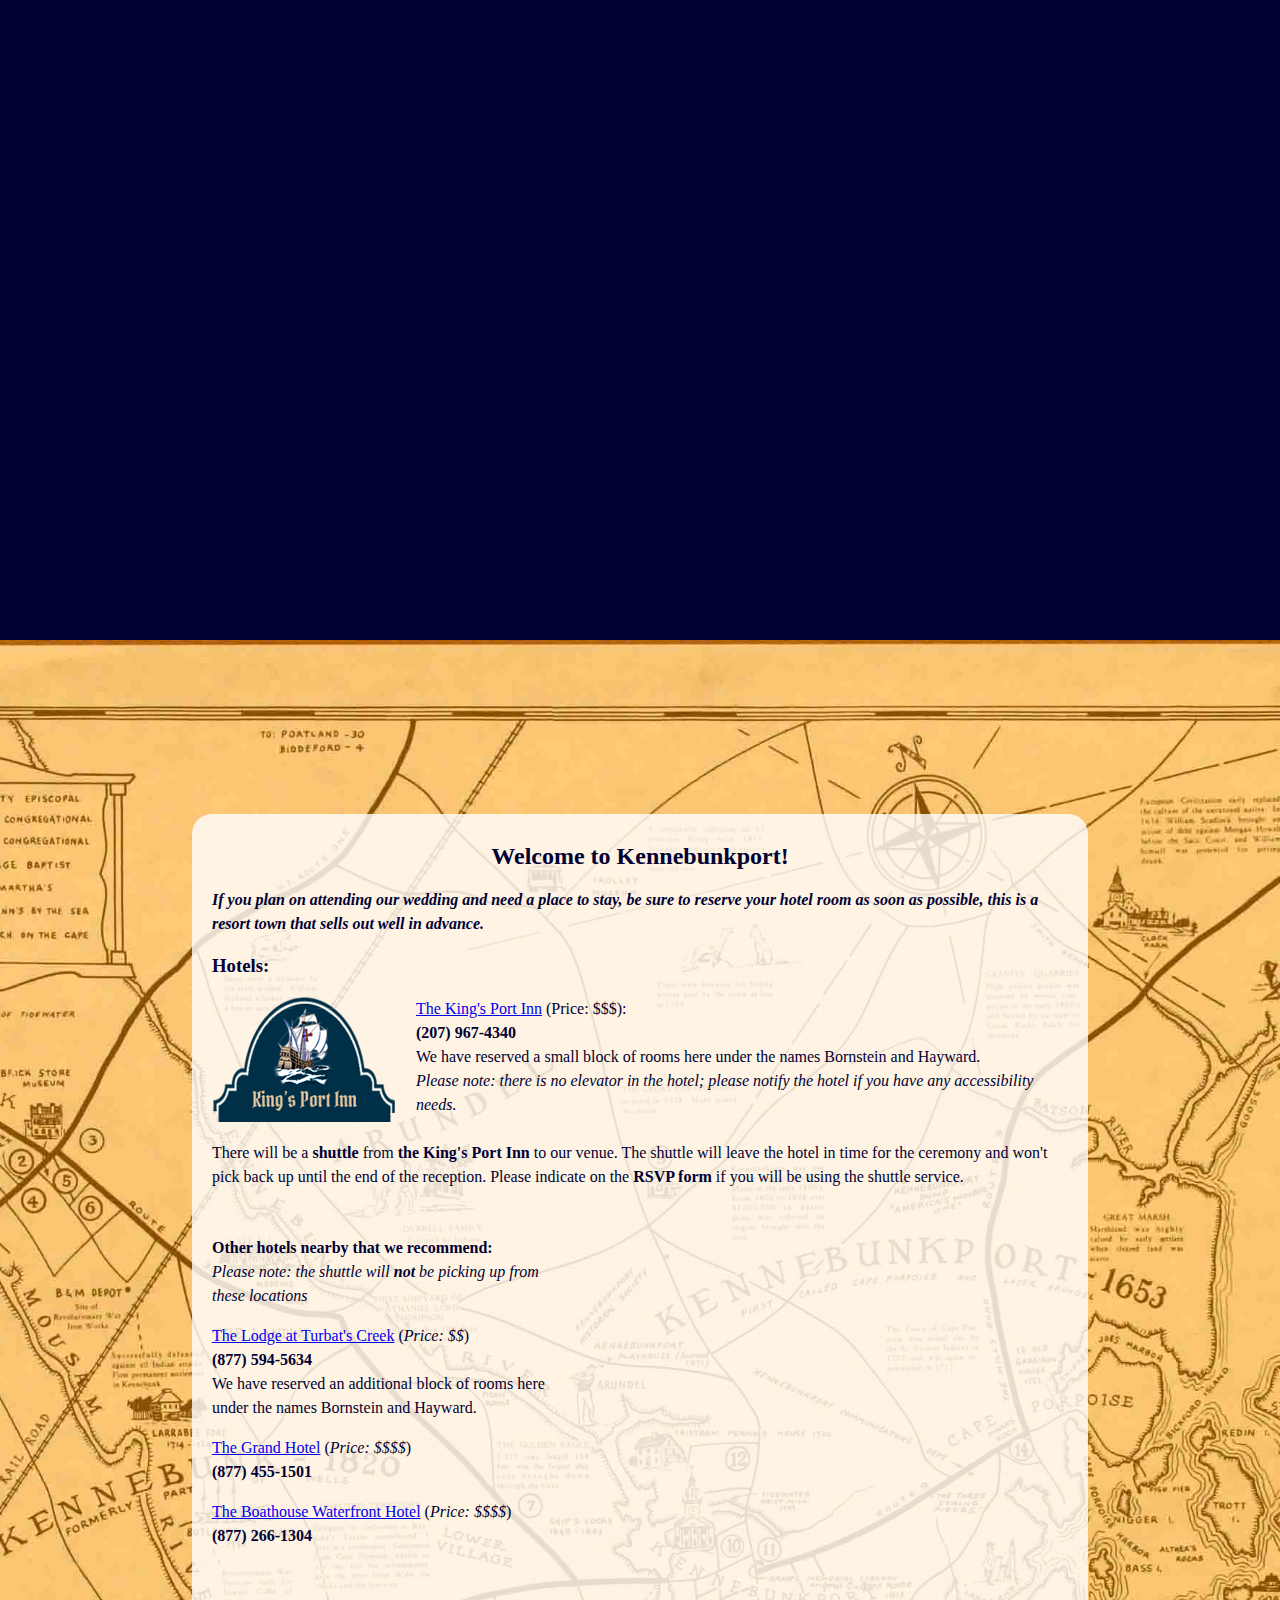
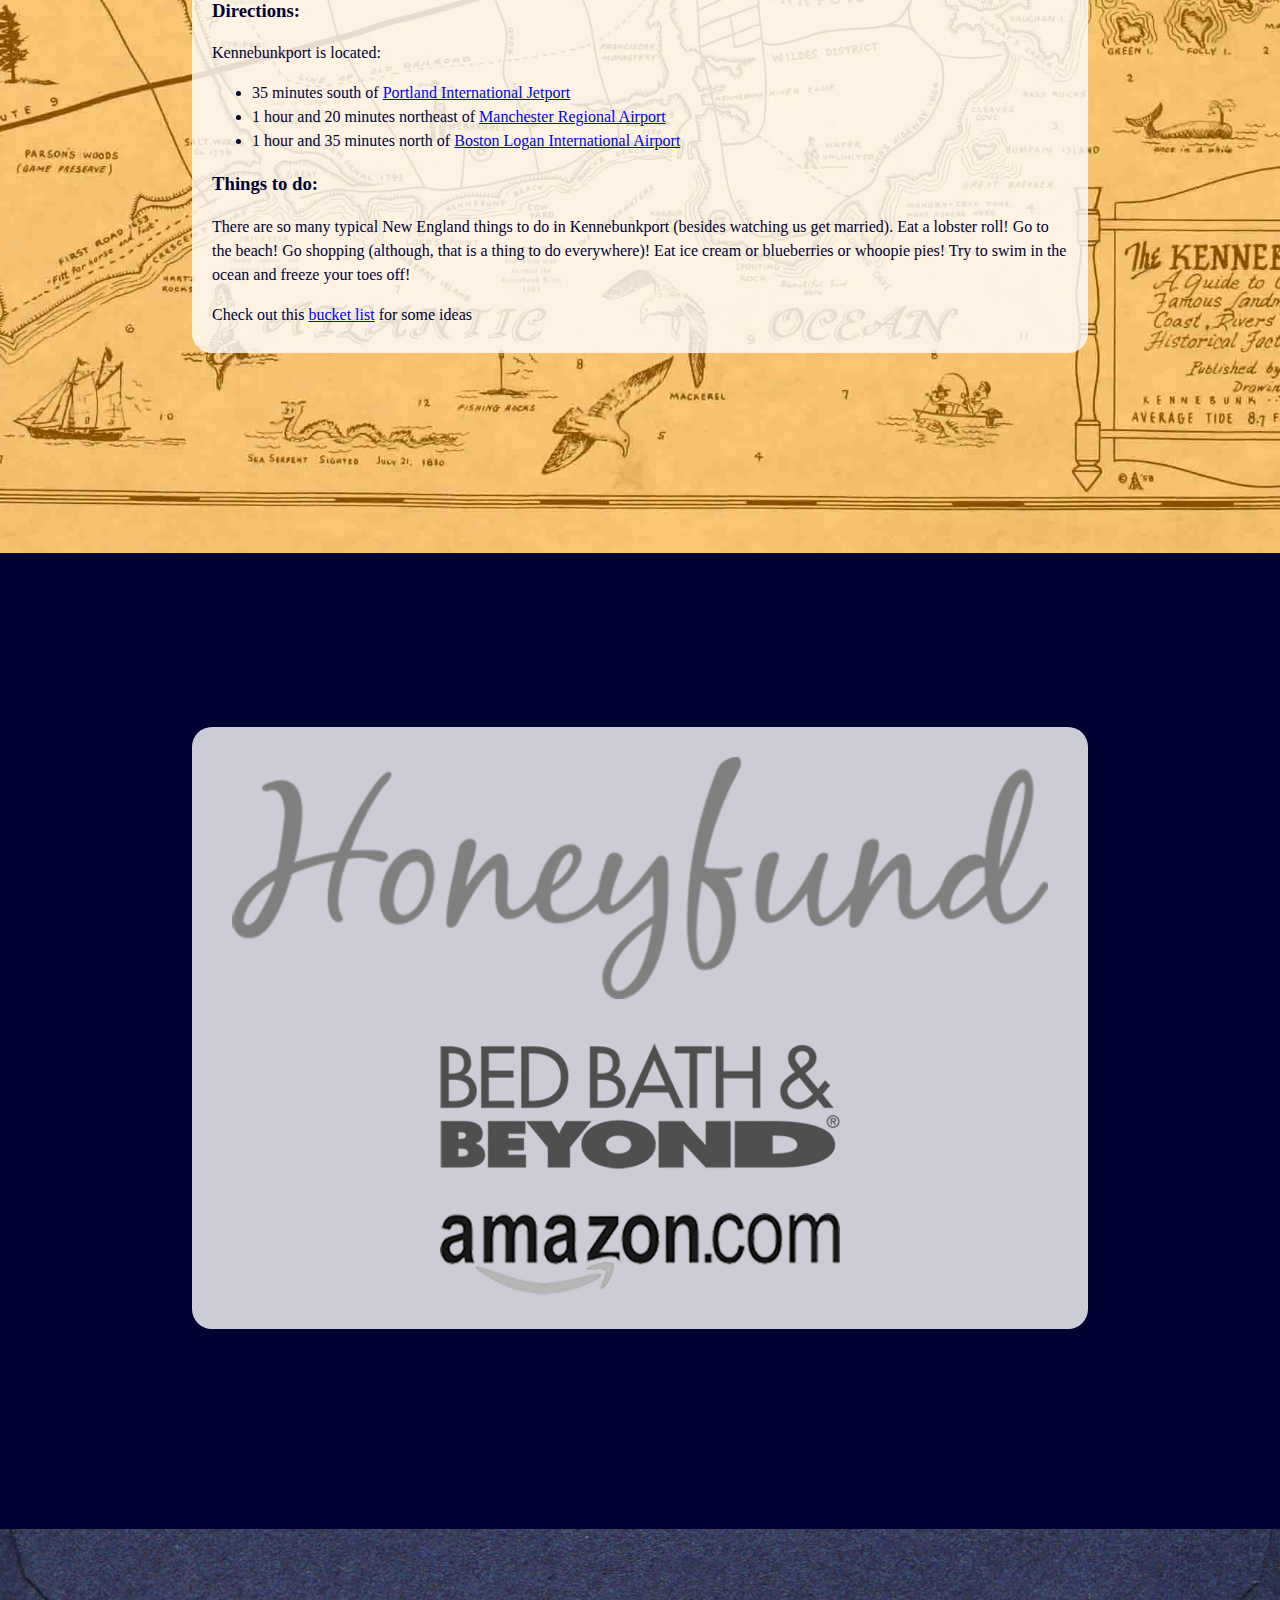
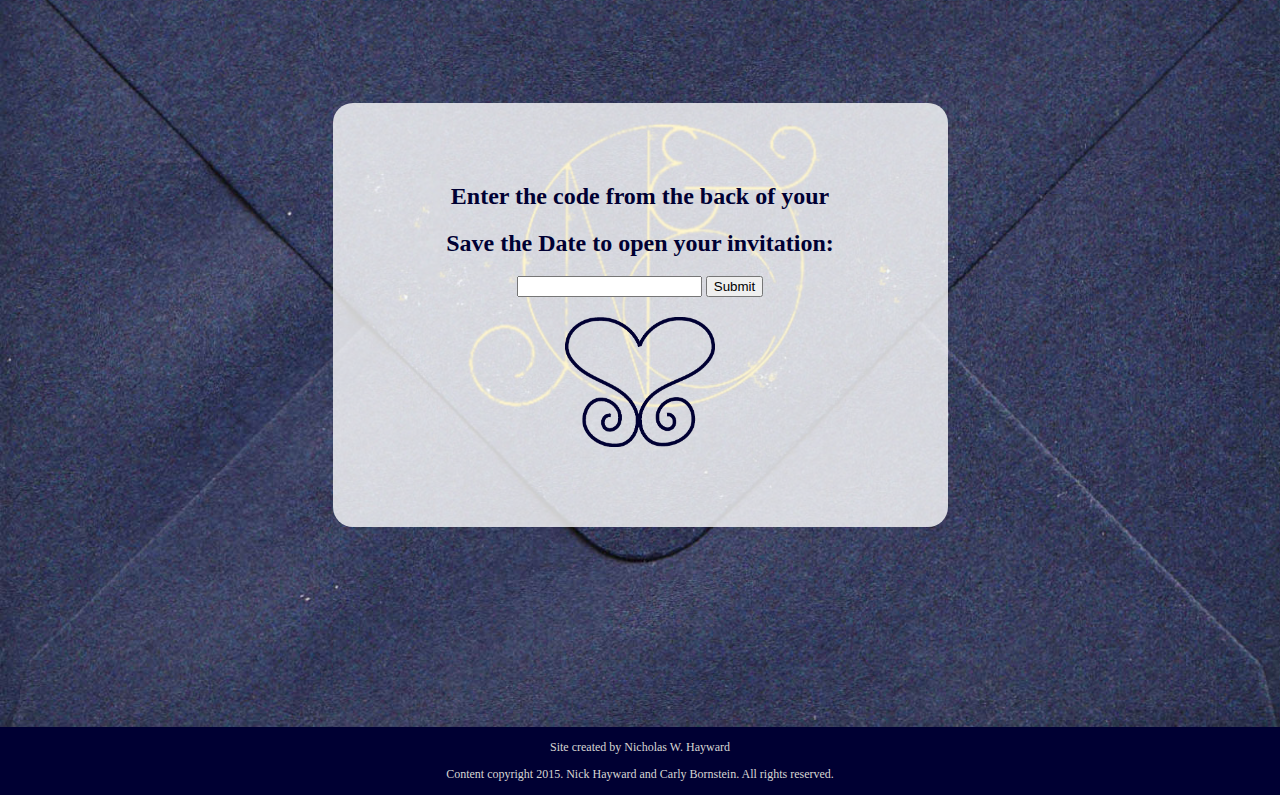
==== commit eb605a18: "disabling wow.js on mobile" ====
--- a/index.html
+++ b/index.html
@@ -19,7 +19,11 @@
 	<script src="plugins/wow/dist/wow.min.js"></script>
 	<script type="text/javascript" src="plugins/slick-1.5.9/slick/slick.min.js"></script>
 	<script>
-		new WOW().init();
+		new WOW(
+				{
+					mobile: false
+				}
+			).init();
 	</script>
 	<script>
 		(function(i,s,o,g,r,a,m){i['GoogleAnalyticsObject']=r;i[r]=i[r]||function(){
--- a/css/style.css
+++ b/css/style.css
@@ -1,6 +1,5 @@
 body {
 	font-family: Georgia, serif;
-	/*font-family: "Trebuchet MS", Helvetica, sans-serif;*/
 	background-color: #000033;
 	background-image: url('../img/backgrounds/NavyStars.png');
 	background-attachment: fixed;
@@ -398,10 +397,8 @@
 	width: 200px;
 }
 
-#rsvp .content > p, #rsvp .content > h3 {
-	text-align: center;
-	font-weight: bold;
-	margin-top: 30px;
+#rsvp .content p, #rsvp .content > h3 {
+	text-align: center;
 }
 
 #rsvp .content #rsvpForm {
@@ -413,7 +410,11 @@
 }
 
 #rsvp .content #rsvpForm input[type=number] {
-	width: 20px;
+	width: 30px;
+}
+
+#rsvp .content #rsvpForm p {
+	text-align: left;
 }
 
 #rsvp .content #rsvpForm p:last-child {
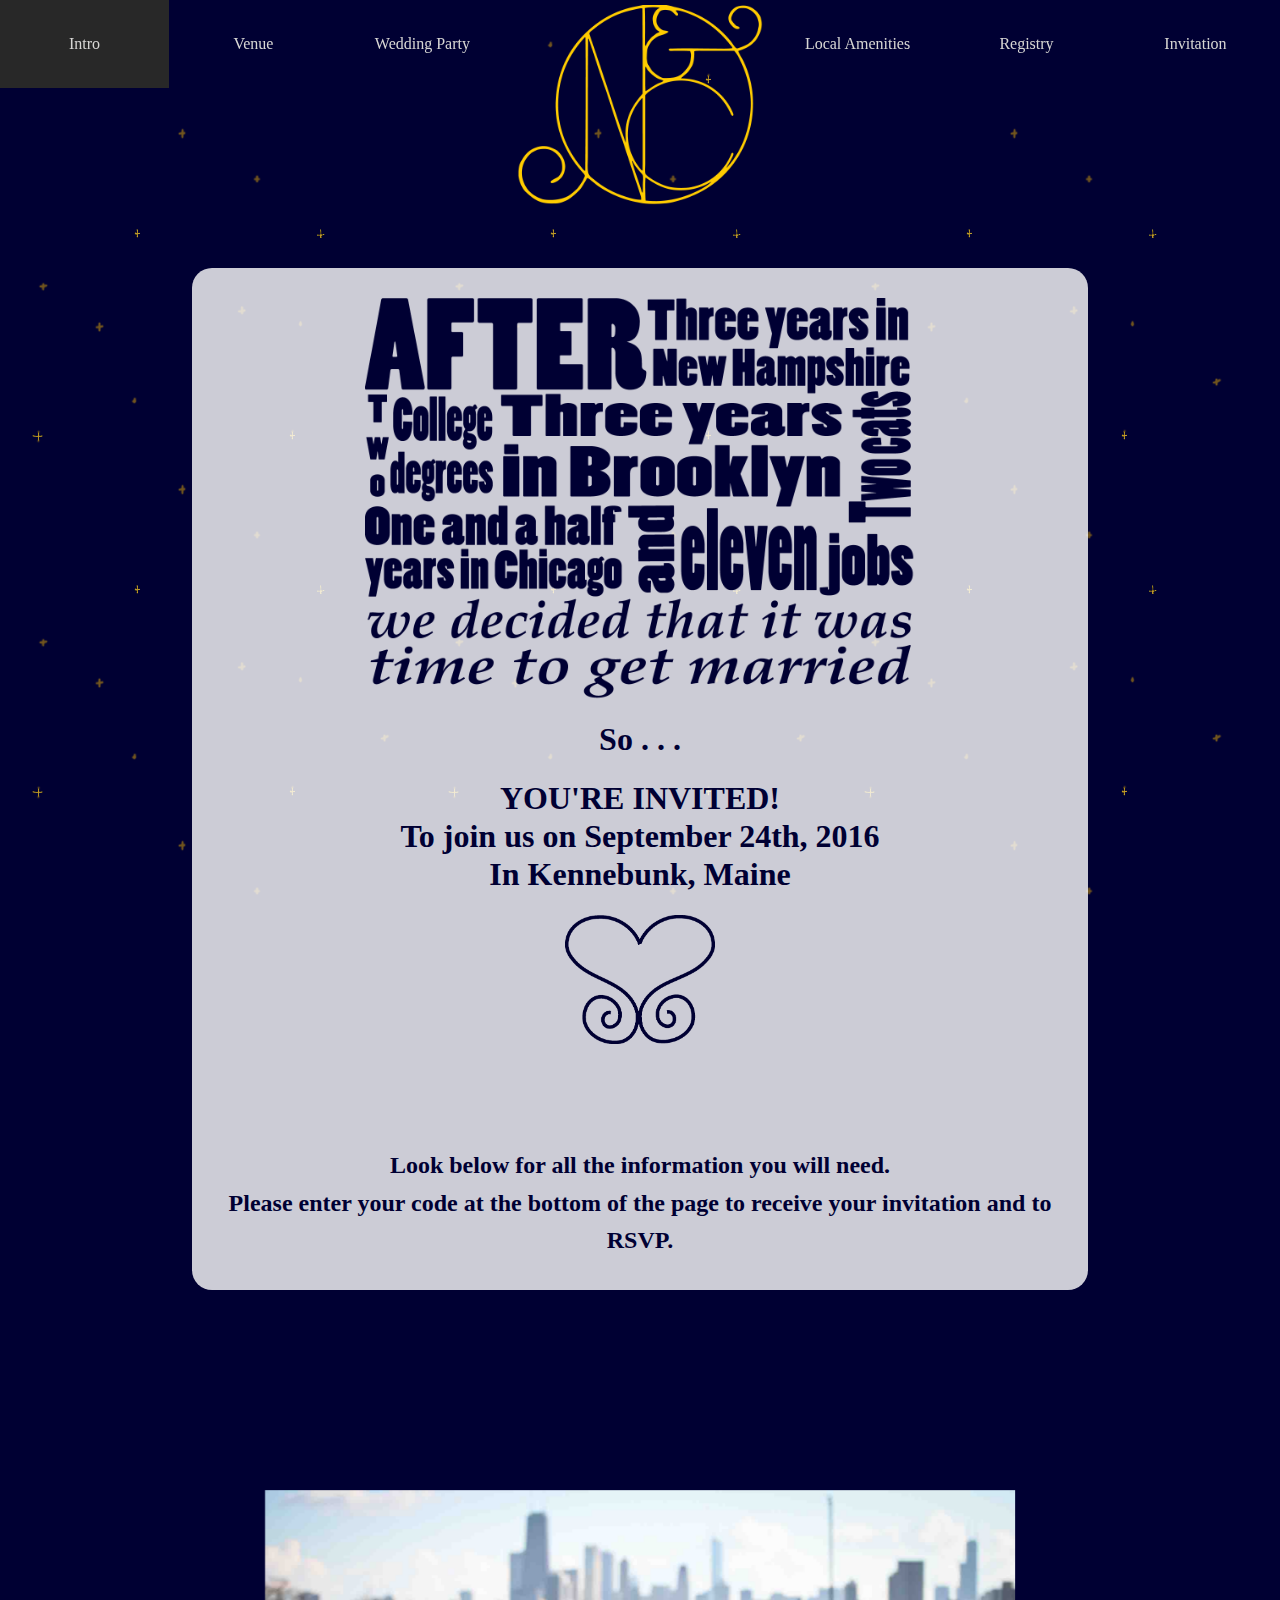
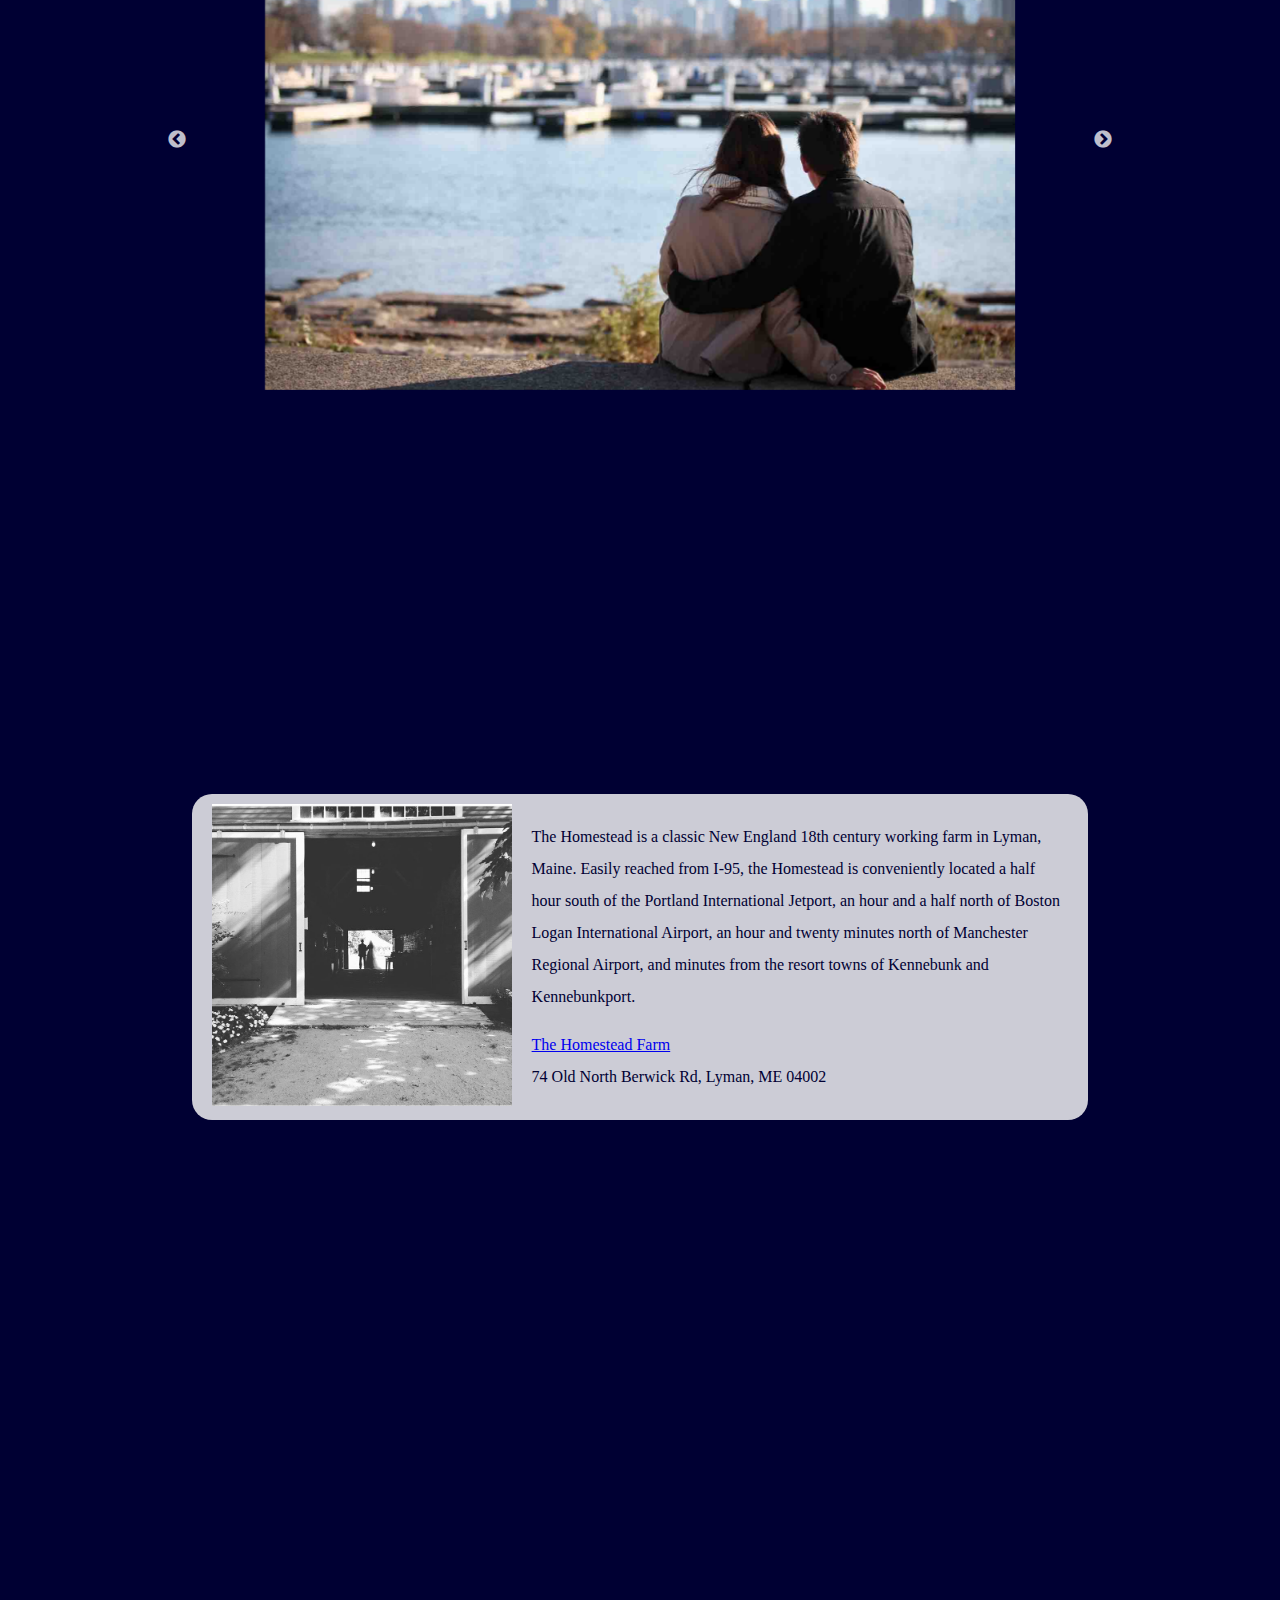
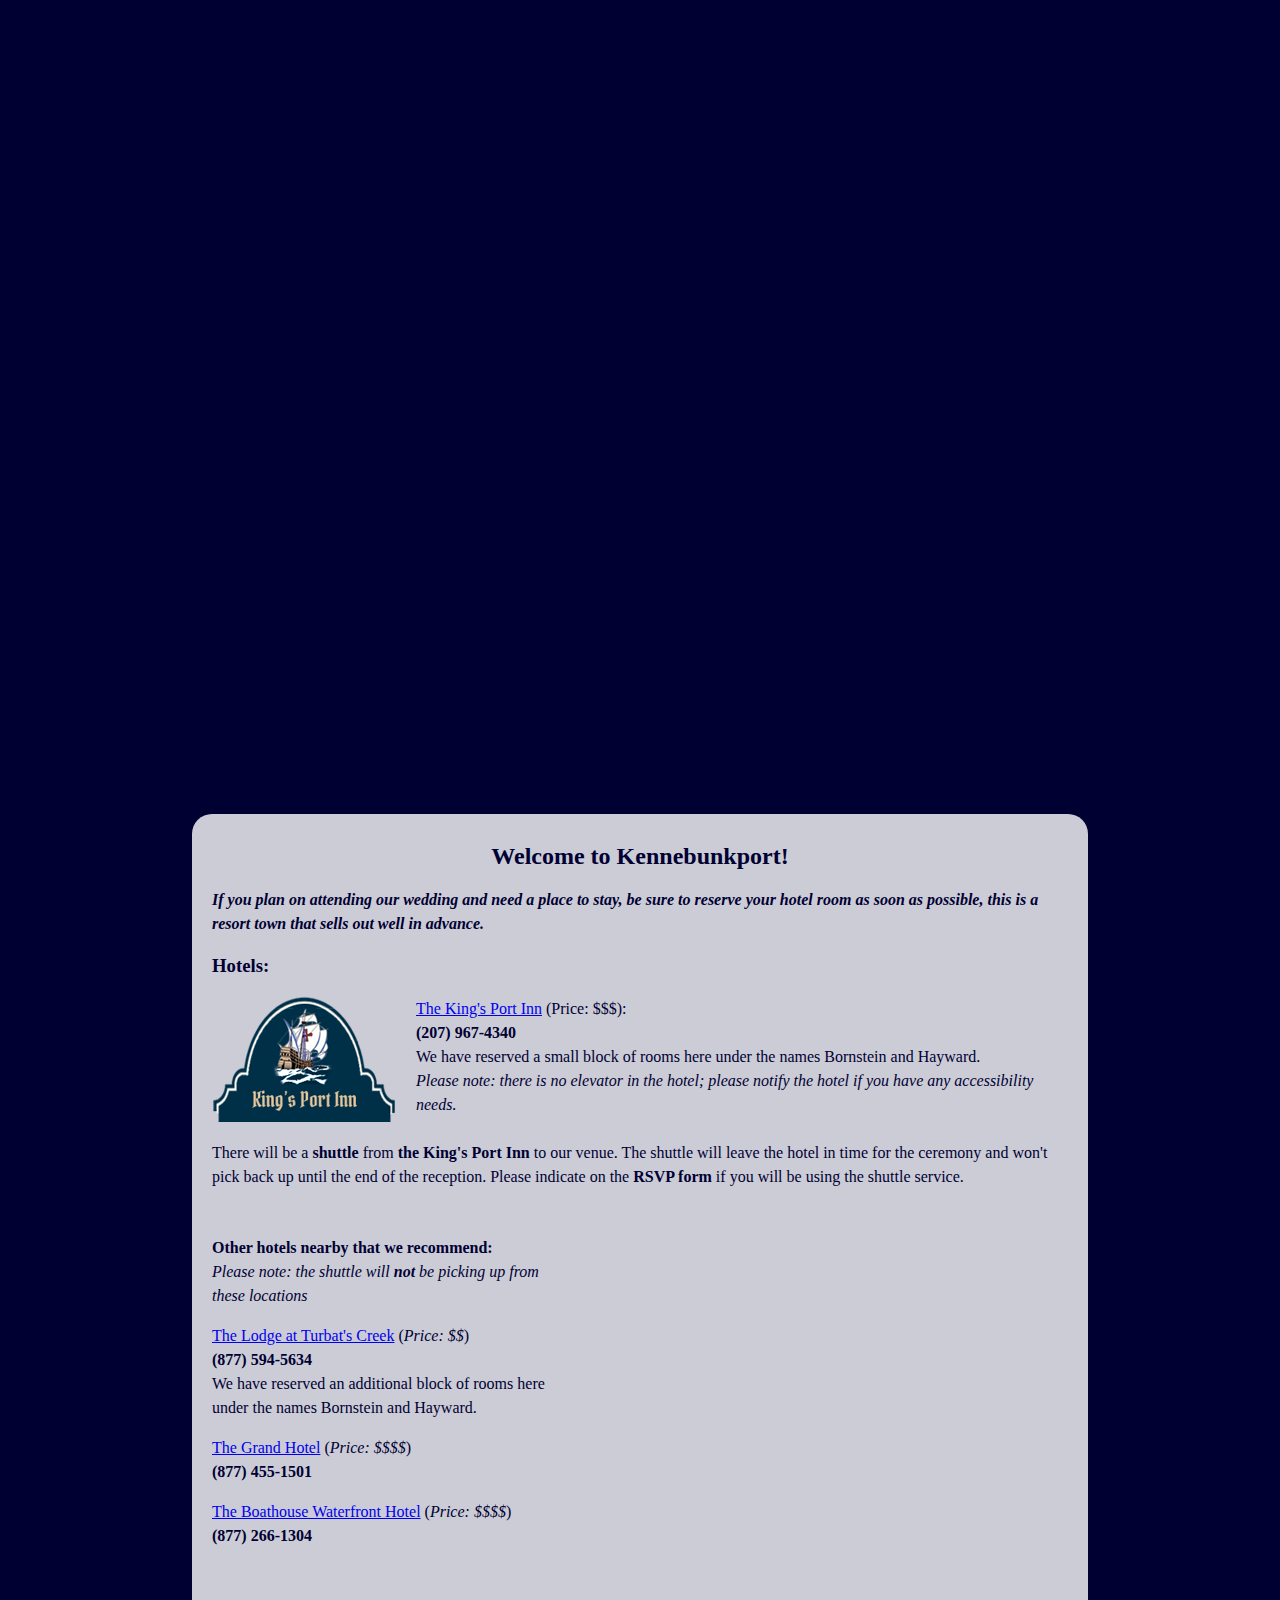
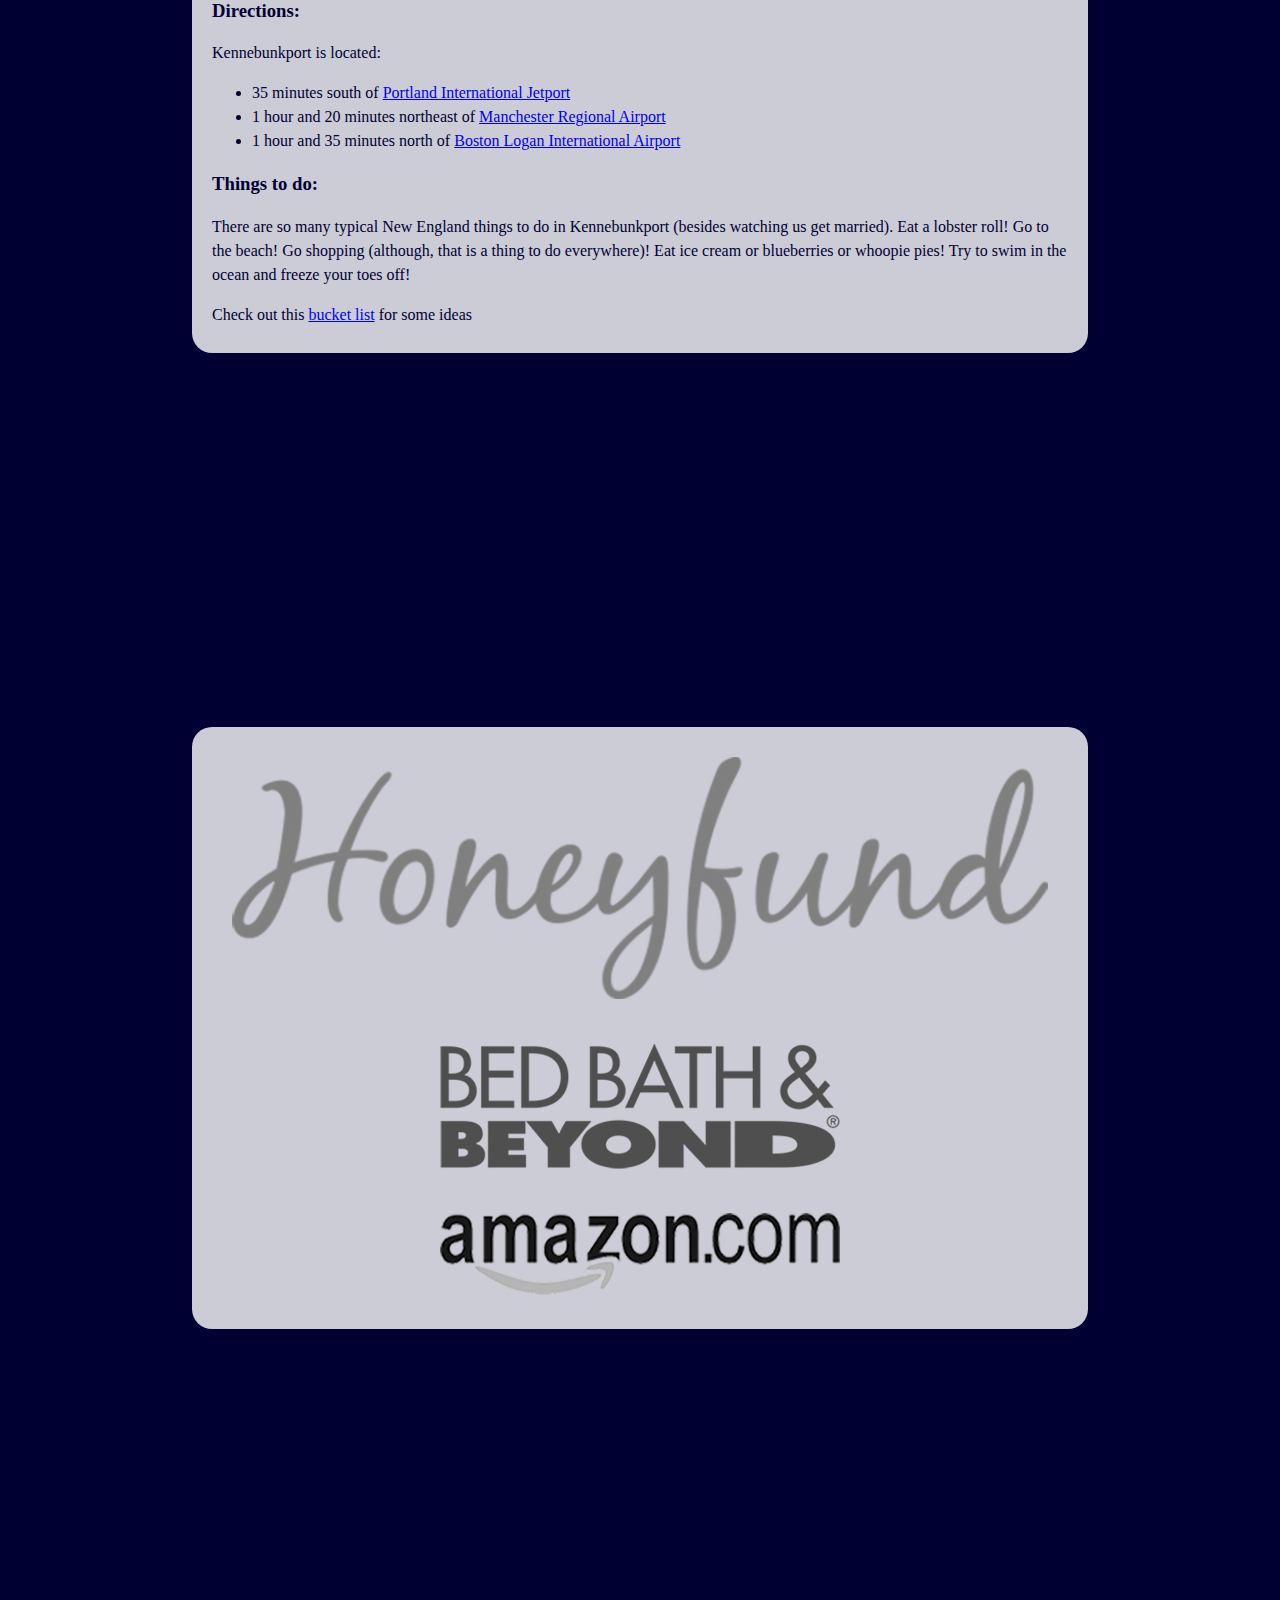
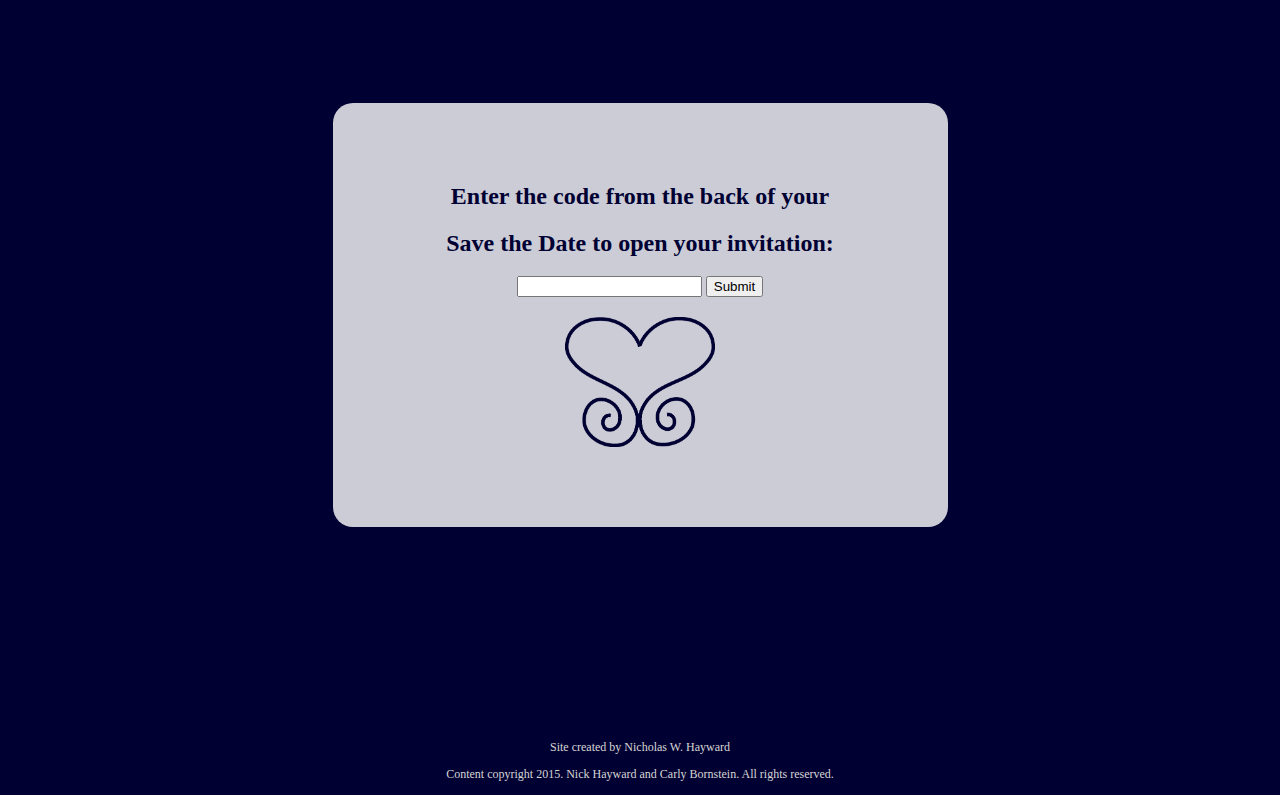
==== commit 0f81374f: "adding a media query for non-mobile only to remove the logo on small widths" ====
--- a/index.html
+++ b/index.html
@@ -3,6 +3,7 @@
 <head>
 	<meta charset="UTF-8">
 	<meta name="robots" content="noindex">
+	<meta name=viewport content="width=device-width, initial-scale=1">
 	<link rel="shortcut icon" href="img/favicon.ico" type="image/x-icon">
 	<link rel="icon" href="img/favicon.ico" type="image/x-icon">
 	<title>Nick and Carly's Wedding</title>
@@ -10,6 +11,7 @@
 	<link rel="stylesheet" href="plugins/animate.css" />
 	<link rel="stylesheet" type="text/css" href="plugins/slick-1.5.9/slick/slick.css" />
 	<link rel="stylesheet" type="text/css" href="plugins/slick-1.5.9/slick/slick-theme.css" />
+	<style type="text/css"></style>
 	<script src="https://ajax.googleapis.com/ajax/libs/jquery/1.11.3/jquery.min.js"></script>
 	<script>if (typeof jQuery === 'undefined') {
 				document.write(unescape('%3Cscript%20src%3D%22plugins/jquery-1.11.3.min.js%22%3E%3C/script%3E'));
--- a/css/style.css
+++ b/css/style.css
@@ -22,12 +22,6 @@
 	z-index: 1;
 }
 
-@media screen and (max-width: 657px) {
-	#nav {
-		position: static;
-	}
-}
-
 .nav-item {
 	background-color: #000033;
 	color: #D7D6D4;
@@ -49,24 +43,12 @@
 	padding: 5px 10px;
 }
 
-@media screen and (max-width: 922px) {
-	#logo {
-		display: none !important;
-	}
-}
-
 #heading {
 	margin-top: 100px;
 }
 
 #wrapper {
 	margin-top: 68px;
-}
-
-@media screen and (max-width: 657px) {
-	#wrapper {
-		margin-top: 0;
-	}
 }
 
 #wrapper > div {
@@ -410,7 +392,11 @@
 }
 
 #rsvp .content #rsvpForm input[type=number] {
-	width: 30px;
+	width: 35px;
+}
+
+#rsvp .content #rsvpForm h2 {
+	text-align: center;
 }
 
 #rsvp .content #rsvpForm p {
